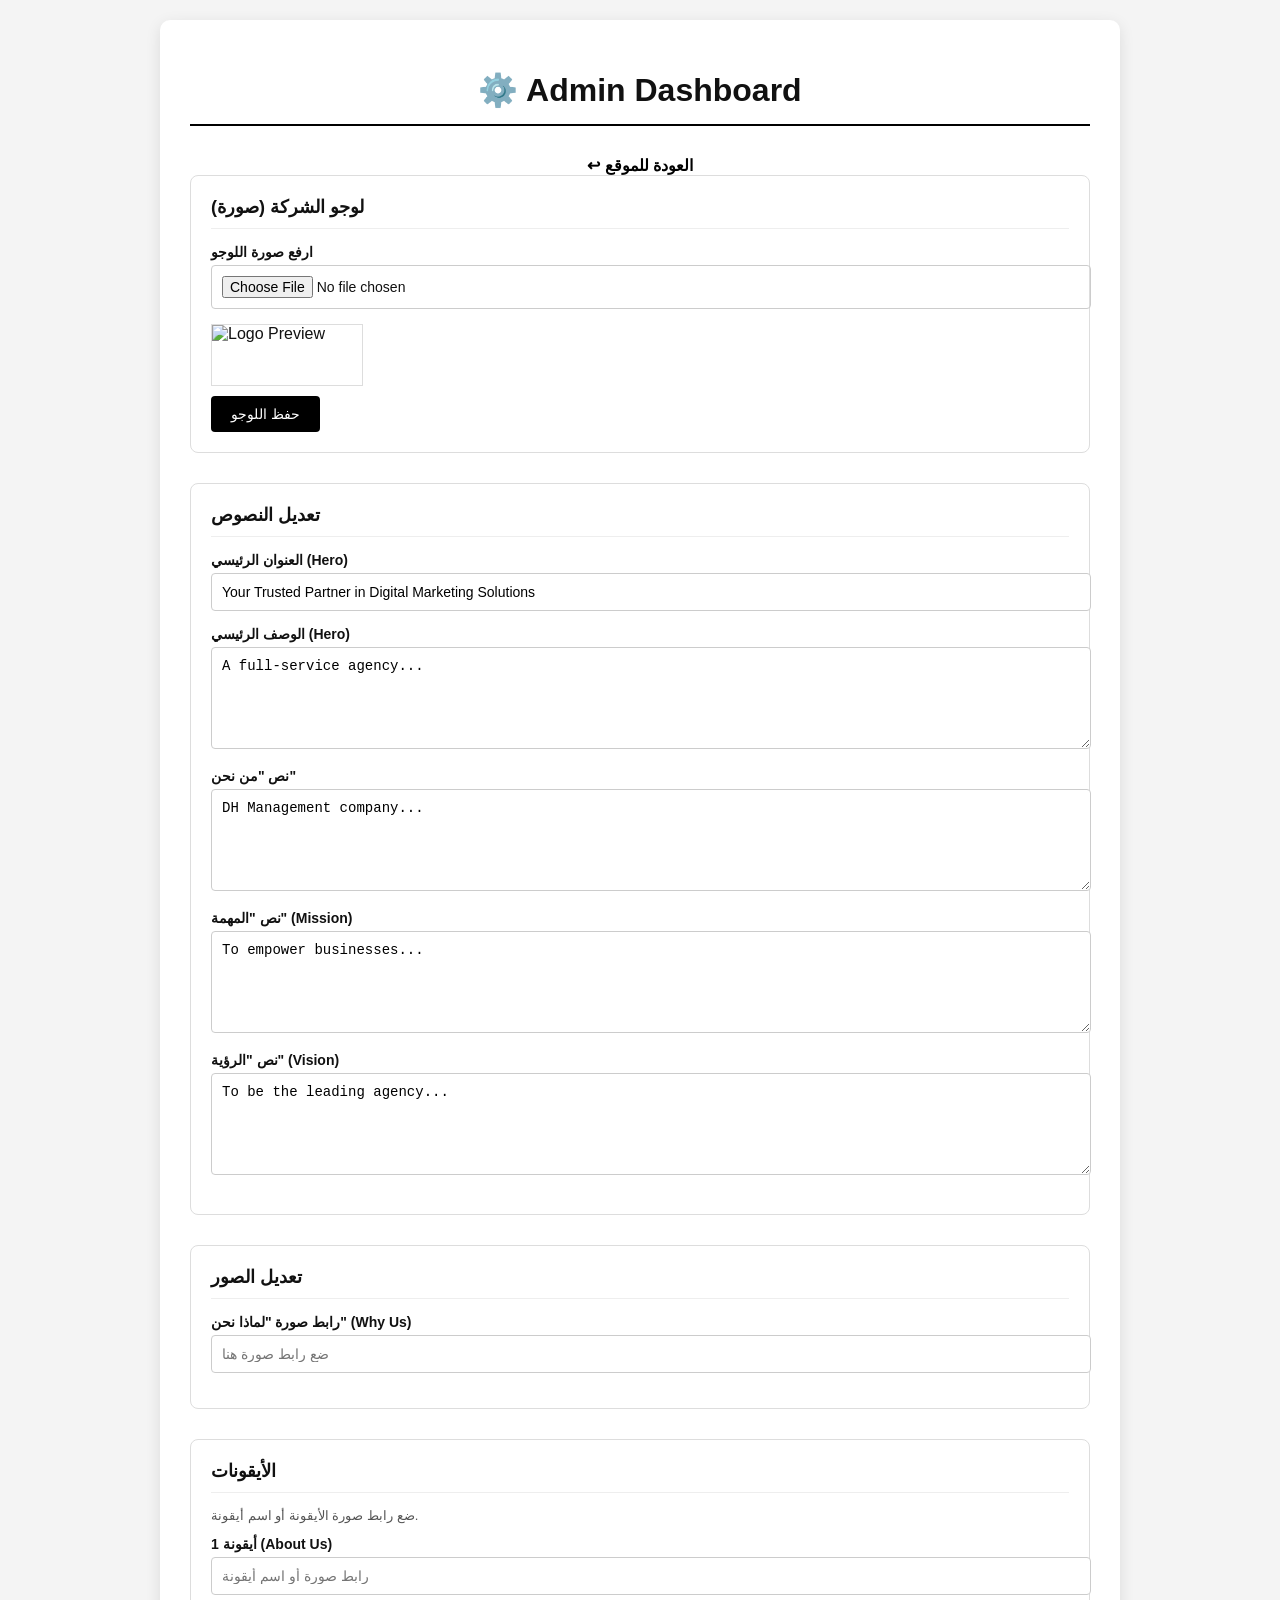
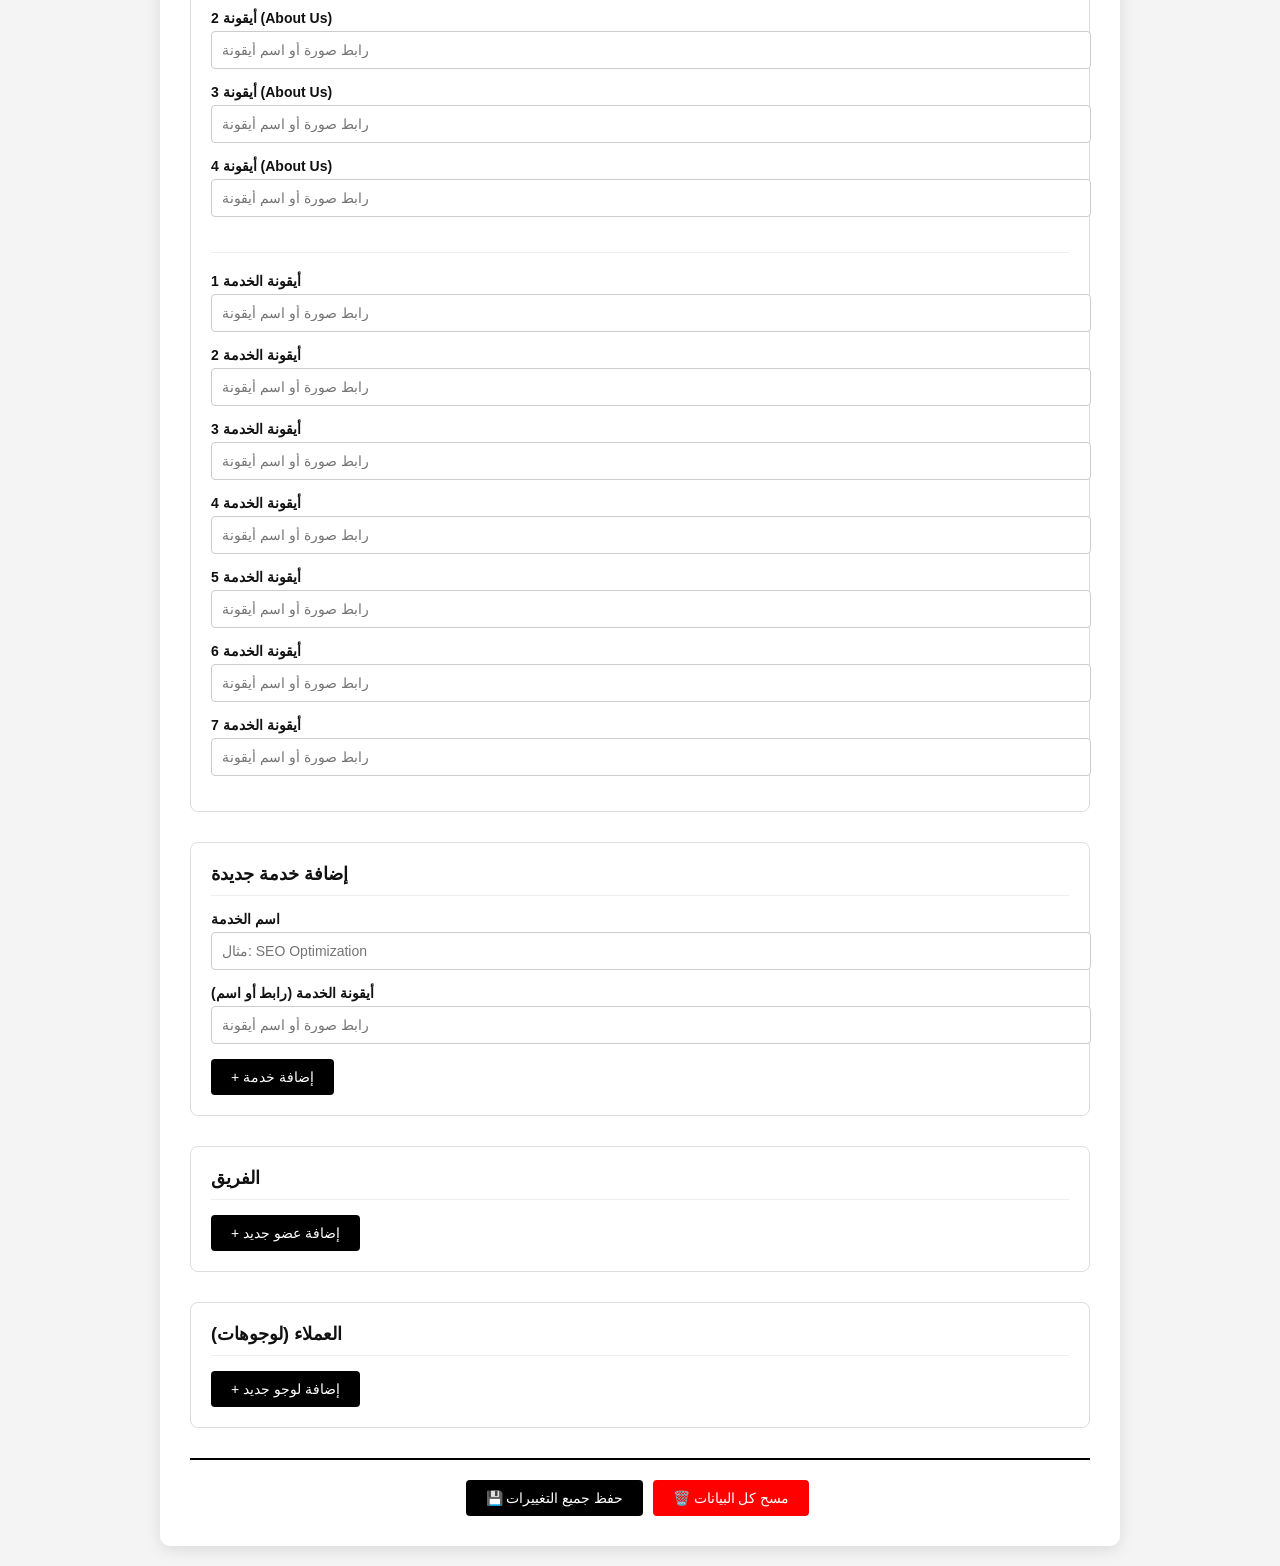
==== dashboard.html @ e8d3b047 "Upload website" ====
<!DOCTYPE html>
<html lang="en">
<head>
    <meta charset="UTF-8">
    <meta name="viewport" content="width=device-width, initial-scale=1.0">
    <title>Admin Dashboard - DH Management</title>
    <style>
        body {
            font-family: 'Segoe UI', Tahoma, Geneva, Verdana, sans-serif;
            background-color: #f4f4f4;
            color: #111;
            margin: 0;
            padding: 20px;
        }

        .dashboard-container {
            max-width: 900px;
            margin: 0 auto;
            background: #fff;
            padding: 30px;
            border-radius: 10px;
            box-shadow: 0 4px 15px rgba(0,0,0,0.1);
        }

        h1 {
            text-align: center;
            margin-bottom: 30px;
            border-bottom: 2px solid #000;
            padding-bottom: 15px;
        }

        .section {
            margin-bottom: 30px;
            border: 1px solid #ddd;
            padding: 20px;
            border-radius: 8px;
        }

        .section h2 {
            margin-top: 0;
            font-size: 18px;
            border-bottom: 1px solid #eee;
            padding-bottom: 10px;
            margin-bottom: 15px;
        }

        label {
            display: block;
            margin-bottom: 5px;
            font-weight: bold;
            font-size: 14px;
        }

        input[type="text"],
        textarea,
        input[type="file"] {
            width: 100%;
            padding: 10px;
            margin-bottom: 15px;
            border: 1px solid #ccc;
            border-radius: 4px;
            font-size: 14px;
        }

        textarea {
            height: 80px;
        }

        button {
            background: #000;
            color: #fff;
            border: none;
            padding: 10px 20px;
            border-radius: 4px;
            cursor: pointer;
            font-size: 14px;
            margin-right: 5px;
        }

        button:hover {
            background: #333;
        }

        .delete-btn {
            background: red;
        }

        .admin-actions {
            text-align: center;
            margin-top: 30px;
            border-top: 2px solid #000;
            padding-top: 20px;
        }

        .admin-actions a {
            text-decoration: none;
            color: #000;
            font-weight: bold;
            margin: 0 15px;
        }

        .item-row {
            margin-bottom: 10px;
            border: 1px solid #eee;
            padding: 10px;
            border-radius: 4px;
            display: flex;
            align-items: center;
            gap: 10px;
        }

        .item-row input {
            margin-bottom: 0;
            flex: 1;
        }

        .icon-preview {
            width: 40px;
            height: 40px;
            object-fit: contain;
        }

        #logoPreview {
            width: 150px;
            height: 60px;
            object-fit: contain;
            border: 1px solid #ddd;
            margin-bottom: 10px;
            display: block;
        }
    </style>
</head>
<body>

    <div class="dashboard-container">
        <h1>⚙️ Admin Dashboard</h1>

        <!-- زر الرجوع للموقع -->
        <div class="admin-actions" style="margin-top: 0; padding-top: 0; border-top: none;">
            <a href="index.html">↩ العودة للموقع</a>
        </div>

        <!-- قسم اللوجو -->
        <div class="section">
            <h2>لوجو الشركة (صورة)</h2>
            <label>ارفع صورة اللوجو</label>
            <input type="file" id="logoFileInput" accept="image/*" onchange="previewLogo(this)">
            <img id="logoPreview" src="" alt="Logo Preview">
            <button onclick="saveLogo()">حفظ اللوجو</button>
        </div>

        <!-- قسم النصوص -->
        <div class="section">
            <h2>تعديل النصوص</h2>
            <label>العنوان الرئيسي (Hero)</label>
            <input type="text" id="heroTitle" value="Your Trusted Partner in Digital Marketing Solutions">

            <label>الوصف الرئيسي (Hero)</label>
            <textarea id="heroDesc">A full-service agency specializing in digital marketing, content creation, and advertising solutions.</textarea>

            <label>نص "من نحن"</label>
            <textarea id="aboutText">DH Management company is a full-service advertising agency specialized in providing comprehensive digital marketing solutions. We have a highly skilled team.</textarea>

            <label>نص "المهمة" (Mission)</label>
            <textarea id="mission">To empower businesses by delivering innovative marketing solutions that drive sustainable growth and create lasting impressions.</textarea>

            <label>نص "الرؤية" (Vision)</label>
            <textarea id="vision">To be the leading digital agency recognized for excellence, creativity, and measurable impact on our clients' success.</textarea>
        </div>

        <!-- قسم الصور -->
        <div class="section">
            <h2>تعديل الصور</h2>
            <label>رابط صورة "لماذا نحن" (Why Us)</label>
            <input type="text" id="whyImg" placeholder="ضع رابط صورة هنا">
        </div>

        <!-- قسم الأيقونات -->
        <div class="section">
            <h2>الأيقونات</h2>
            <p style="font-size: 13px; color: #555;">ضع رابط صورة الأيقونة أو اسم أيقونة.</p>

            <label>أيقونة 1 (About Us)</label>
            <input type="text" id="aboutIcon1" placeholder="رابط صورة أو اسم أيقونة">

            <label>أيقونة 2 (About Us)</label>
            <input type="text" id="aboutIcon2" placeholder="رابط صورة أو اسم أيقونة">

            <label>أيقونة 3 (About Us)</label>
            <input type="text" id="aboutIcon3" placeholder="رابط صورة أو اسم أيقونة">

            <label>أيقونة 4 (About Us)</label>
            <input type="text" id="aboutIcon4" placeholder="رابط صورة أو اسم أيقونة">

            <hr style="border: 0; border-top: 1px solid #eee; margin: 20px 0;">

            <label>أيقونة الخدمة 1</label>
            <input type="text" id="serviceIcon1" placeholder="رابط صورة أو اسم أيقونة">

            <label>أيقونة الخدمة 2</label>
            <input type="text" id="serviceIcon2" placeholder="رابط صورة أو اسم أيقونة">

            <label>أيقونة الخدمة 3</label>
            <input type="text" id="serviceIcon3" placeholder="رابط صورة أو اسم أيقونة">

            <label>أيقونة الخدمة 4</label>
            <input type="text" id="serviceIcon4" placeholder="رابط صورة أو اسم أيقونة">

            <label>أيقونة الخدمة 5</label>
            <input type="text" id="serviceIcon5" placeholder="رابط صورة أو اسم أيقونة">

            <label>أيقونة الخدمة 6</label>
            <input type="text" id="serviceIcon6" placeholder="رابط صورة أو اسم أيقونة">

            <label>أيقونة الخدمة 7</label>
            <input type="text" id="serviceIcon7" placeholder="رابط صورة أو اسم أيقونة">
        </div>

        <!-- قسم إضافة خدمة جديدة -->
        <div class="section">
            <h2>إضافة خدمة جديدة</h2>
            <label>اسم الخدمة</label>
            <input type="text" id="newServiceTitle" placeholder="مثال: SEO Optimization">
            <label>أيقونة الخدمة (رابط أو اسم)</label>
            <input type="text" id="newServiceIcon" placeholder="رابط صورة أو اسم أيقونة">
            <button onclick="addService()">+ إضافة خدمة</button>
        </div>

        <!-- قسم الفريق -->
        <div class="section">
            <h2>الفريق</h2>
            <div id="teamList"></div>
            <button onclick="addTeamMember()">+ إضافة عضو جديد</button>
        </div>

        <!-- قسم العملاء -->
        <div class="section">
            <h2>العملاء (لوجوهات)</h2>
            <div id="clientList"></div>
            <button onclick="addClientLogo()">+ إضافة لوجو جديد</button>
        </div>

        <!-- أزرار الحفظ -->
        <div class="admin-actions">
            <button onclick="saveData()">💾 حفظ جميع التغييرات</button>
            <button onclick="clearData()" style="background: red;">🗑️ مسح كل البيانات</button>
        </div>
    </div>

    <script>
        // دالة معاينة اللوجو
        function previewLogo(input) {
            const file = input.files[0];
            if (file) {
                const reader = new FileReader();
                reader.onload = function(e) {
                    document.getElementById('logoPreview').src = e.target.result;
                };
                reader.readAsDataURL(file);
            }
        }

        // دالة حفظ اللوجو
        function saveLogo() {
            const logoPreview = document.getElementById('logoPreview');
            if (logoPreview.src) {
                localStorage.setItem('siteLogoImage', logoPreview.src);
                alert('✅ تم حفظ اللوجو!');
            } else {
                alert('⚠️ من فضلك ارفع صورة أولاً');
            }
        }

        // دالة لتحميل البيانات الحالية في الداشبورد
        function loadDashboardData() {
            // اللوجو
            const logoImage = localStorage.getItem('siteLogoImage');
            if (logoImage) {
                document.getElementById('logoPreview').src = logoImage;
            }

            // النصوص
            document.getElementById('heroTitle').value = localStorage.getItem('heroTitle') || 'Your Trusted Partner in Digital Marketing Solutions';
            document.getElementById('heroDesc').value = localStorage.getItem('heroDesc') || 'A full-service agency...';
            document.getElementById('aboutText').value = localStorage.getItem('aboutText') || 'DH Management company...';
            document.getElementById('mission').value = localStorage.getItem('mission') || 'To empower businesses...';
            document.getElementById('vision').value = localStorage.getItem('vision') || 'To be the leading agency...';

            // الصور
            document.getElementById('whyImg').value = localStorage.getItem('whyImg') || '';

            // الأيقونات
            const aboutIcons = JSON.parse(localStorage.getItem('aboutIcons')) || [];
            document.getElementById('aboutIcon1').value = aboutIcons[0] || '';
            document.getElementById('aboutIcon2').value = aboutIcons[1] || '';
            document.getElementById('aboutIcon3').value = aboutIcons[2] || '';
            document.getElementById('aboutIcon4').value = aboutIcons[3] || '';

            const serviceIcons = JSON.parse(localStorage.getItem('serviceIcons')) || [];
            document.getElementById('serviceIcon1').value = serviceIcons[0] || '';
            document.getElementById('serviceIcon2').value = serviceIcons[1] || '';
            document.getElementById('serviceIcon3').value = serviceIcons[2] || '';
            document.getElementById('serviceIcon4').value = serviceIcons[3] || '';
            document.getElementById('serviceIcon5').value = serviceIcons[4] || '';
            document.getElementById('serviceIcon6').value = serviceIcons[5] || '';
            document.getElementById('serviceIcon7').value = serviceIcons[6] || '';

            // الفريق
            const teamMembers = JSON.parse(localStorage.getItem('teamMembers')) || [];
            const teamList = document.getElementById('teamList');
            teamList.innerHTML = '';
            teamMembers.forEach(function (member, index) {
                const row = document.createElement('div');
                row.className = 'item-row';
                row.innerHTML = `
                    <input type="text" value="${member.name}" placeholder="الاسم" onchange="updateTeamMember(${index}, 'name', this.value)">
                    <input type="text" value="${member.job}" placeholder="المسمى" onchange="updateTeamMember(${index}, 'job', this.value)">
                    <button class="delete-btn" onclick="deleteTeamMember(${index})">حذف</button>
                `;
                teamList.appendChild(row);
            });

            // العملاء (لوجوهات)
            const clientLogos = JSON.parse(localStorage.getItem('clientLogos')) || [];
            const clientList = document.getElementById('clientList');
            clientList.innerHTML = '';
            clientLogos.forEach(function (logo, index) {
                const row = document.createElement('div');
                row.className = 'item-row';
                row.innerHTML = `
                    <img src="${logo}" class="icon-preview" alt="logo">
                    <input type="text" value="${logo}" placeholder="رابط اللوجو" onchange="updateClientLogo(${index}, this.value)">
                    <button class="delete-btn" onclick="deleteClientLogo(${index})">حذف</button>
                `;
                clientList.appendChild(row);
            });
        }

        // تشغيل عند فتح الصفحة
        window.onload = loadDashboardData;

        // دالة الحفظ الشامل
        function saveData() {
            // حفظ النصوص
            localStorage.setItem('heroTitle', document.getElementById('heroTitle').value);
            localStorage.setItem('heroDesc', document.getElementById('heroDesc').value);
            localStorage.setItem('aboutText', document.getElementById('aboutText').value);
            localStorage.setItem('mission', document.getElementById('mission').value);
            localStorage.setItem('vision', document.getElementById('vision').value);

            // حفظ الصور
            localStorage.setItem('whyImg', document.getElementById('whyImg').value);

            // حفظ الأيقونات
            const aboutIcons = [
                document.getElementById('aboutIcon1').value,
                document.getElementById('aboutIcon2').value,
                document.getElementById('aboutIcon3').value,
                document.getElementById('aboutIcon4').value
            ];
            localStorage.setItem('aboutIcons', JSON.stringify(aboutIcons));

            const serviceIcons = [
                document.getElementById('serviceIcon1').value,
                document.getElementById('serviceIcon2').value,
                document.getElementById('serviceIcon3').value,
                document.getElementById('serviceIcon4').value,
                document.getElementById('serviceIcon5').value,
                document.getElementById('serviceIcon6').value,
                document.getElementById('serviceIcon7').value
            ];
            localStorage.setItem('serviceIcons', JSON.stringify(serviceIcons));

            // تنبيه
            alert('✅ تم حفظ جميع التغييرات!');
            window.location.href = 'index.html';
        }

        // دالة إضافة خدمة
        function addService() {
            const title = document.getElementById('newServiceTitle').value;
            const icon = document.getElementById('newServiceIcon').value;
            const dynamicServices = JSON.parse(localStorage.getItem('dynamicServices')) || [];
            dynamicServices.push({ title: title, icon: icon });
            localStorage.setItem('dynamicServices', JSON.stringify(dynamicServices));
            alert('✅ تم إضافة الخدمة!');
            document.getElementById('newServiceTitle').value = '';
            document.getElementById('newServiceIcon').value = '';
        }

        // دالة إضافة عضو فريق
        function addTeamMember() {
            const teamMembers = JSON.parse(localStorage.getItem('teamMembers')) || [];
            teamMembers.push({ name: 'اسم جديد', job: 'مسمى وظيفي' });
            localStorage.setItem('teamMembers', JSON.stringify(teamMembers));
            loadDashboardData();
        }

        // دالة تعديل عضو فريق
        function updateTeamMember(index, field, value) {
            const teamMembers = JSON.parse(localStorage.getItem('teamMembers')) || [];
            teamMembers[index][field] = value;
            localStorage.setItem('teamMembers', JSON.stringify(teamMembers));
        }

        // دالة حذف عضو فريق
        function deleteTeamMember(index) {
            const teamMembers = JSON.parse(localStorage.getItem('teamMembers')) || [];
            teamMembers.splice(index, 1);
            localStorage.setItem('teamMembers', JSON.stringify(teamMembers));
            loadDashboardData();
        }

        // دالة إضافة لوجو عميل
        function addClientLogo() {
            const clientLogos = JSON.parse(localStorage.getItem('clientLogos')) || [];
            clientLogos.push('');
            localStorage.setItem('clientLogos', JSON.stringify(clientLogos));
            loadDashboardData();
        }

        // دالة تعديل لوجو عميل
        function updateClientLogo(index, value) {
            const clientLogos = JSON.parse(localStorage.getItem('clientLogos')) || [];
            clientLogos[index] = value;
            localStorage.setItem('clientLogos', JSON.stringify(clientLogos));
        }

        // دالة حذف لوجو عميل
        function deleteClientLogo(index) {
            const clientLogos = JSON.parse(localStorage.getItem('clientLogos')) || [];
            clientLogos.splice(index, 1);
            localStorage.setItem('clientLogos', JSON.stringify(clientLogos));
            loadDashboardData();
        }

        // دالة مسح كل شيء
        function clearData() {
            if (confirm('هل أنت متأكد من مسح جميع البيانات؟')) {
                localStorage.clear();
                alert('🗑️ تم مسح كل شيء!');
                window.location.href = 'index.html';
            }
        }
    </script>
</body>
</html>
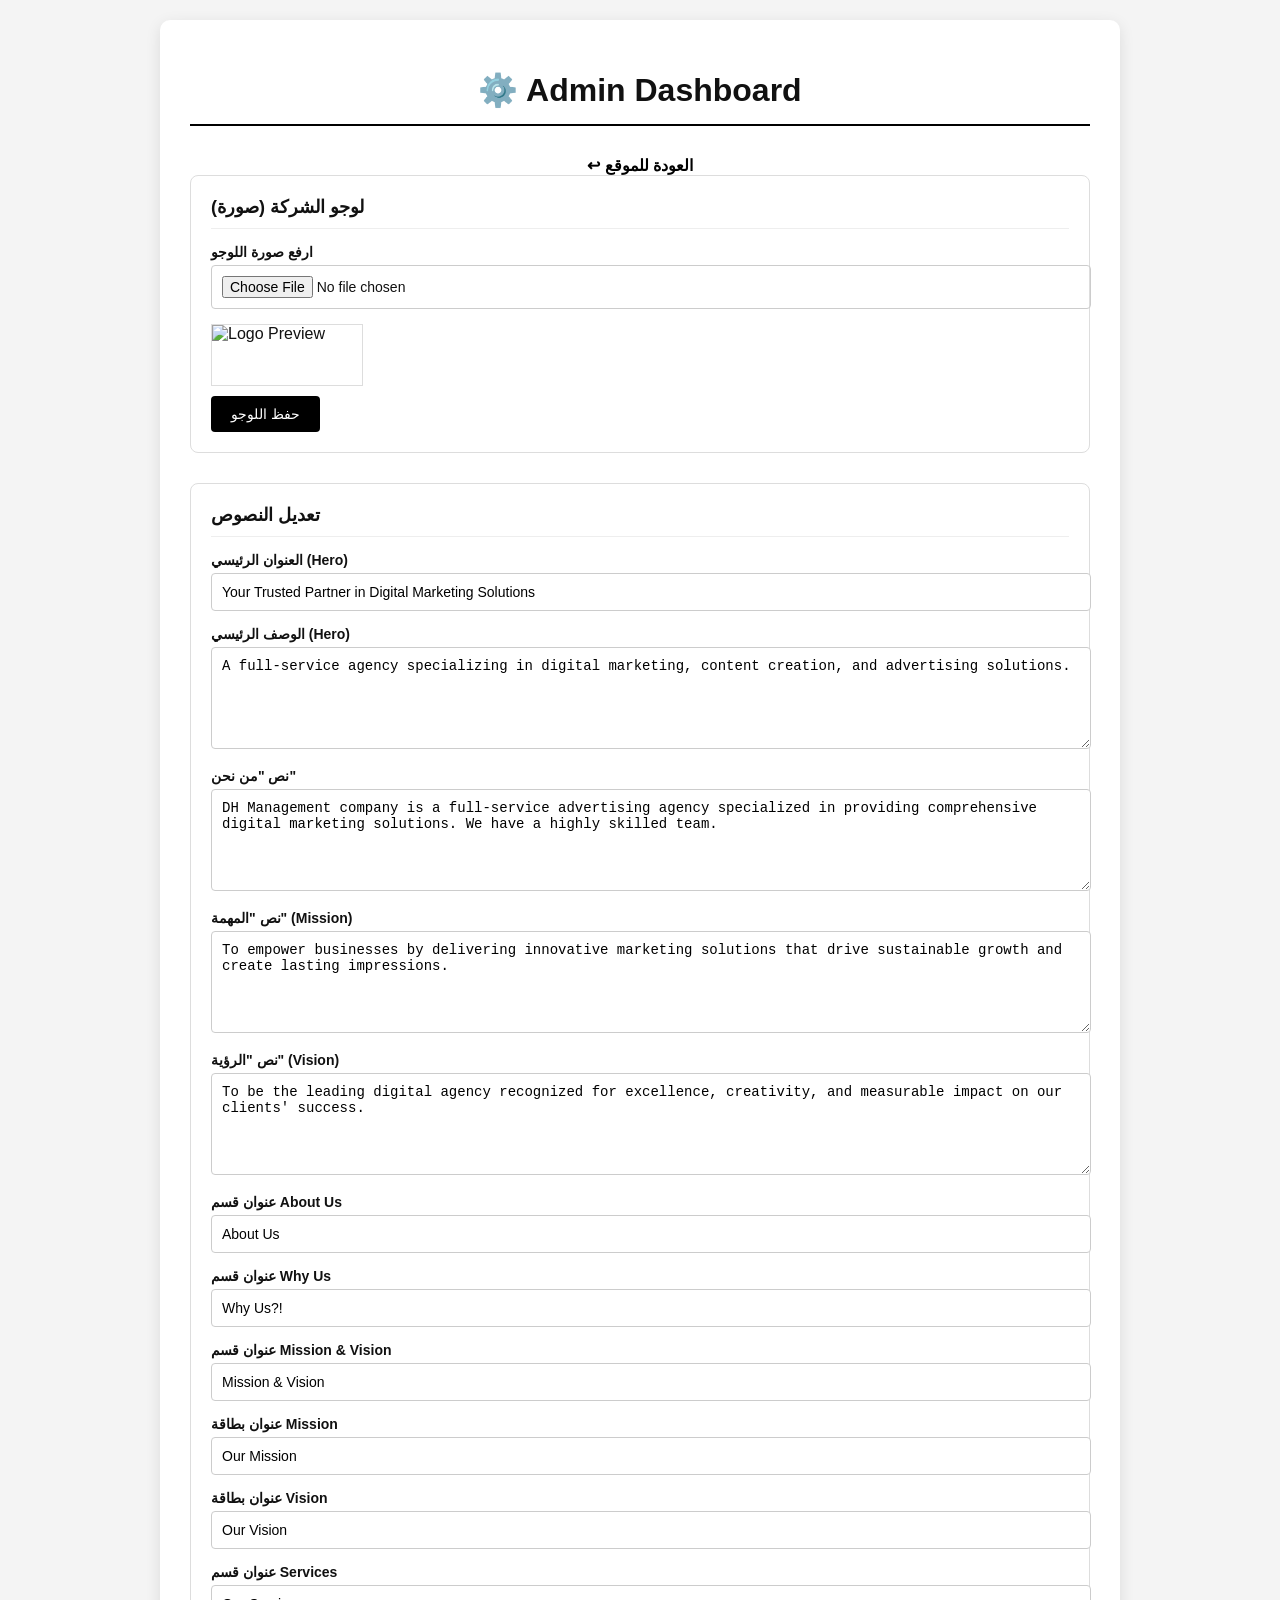
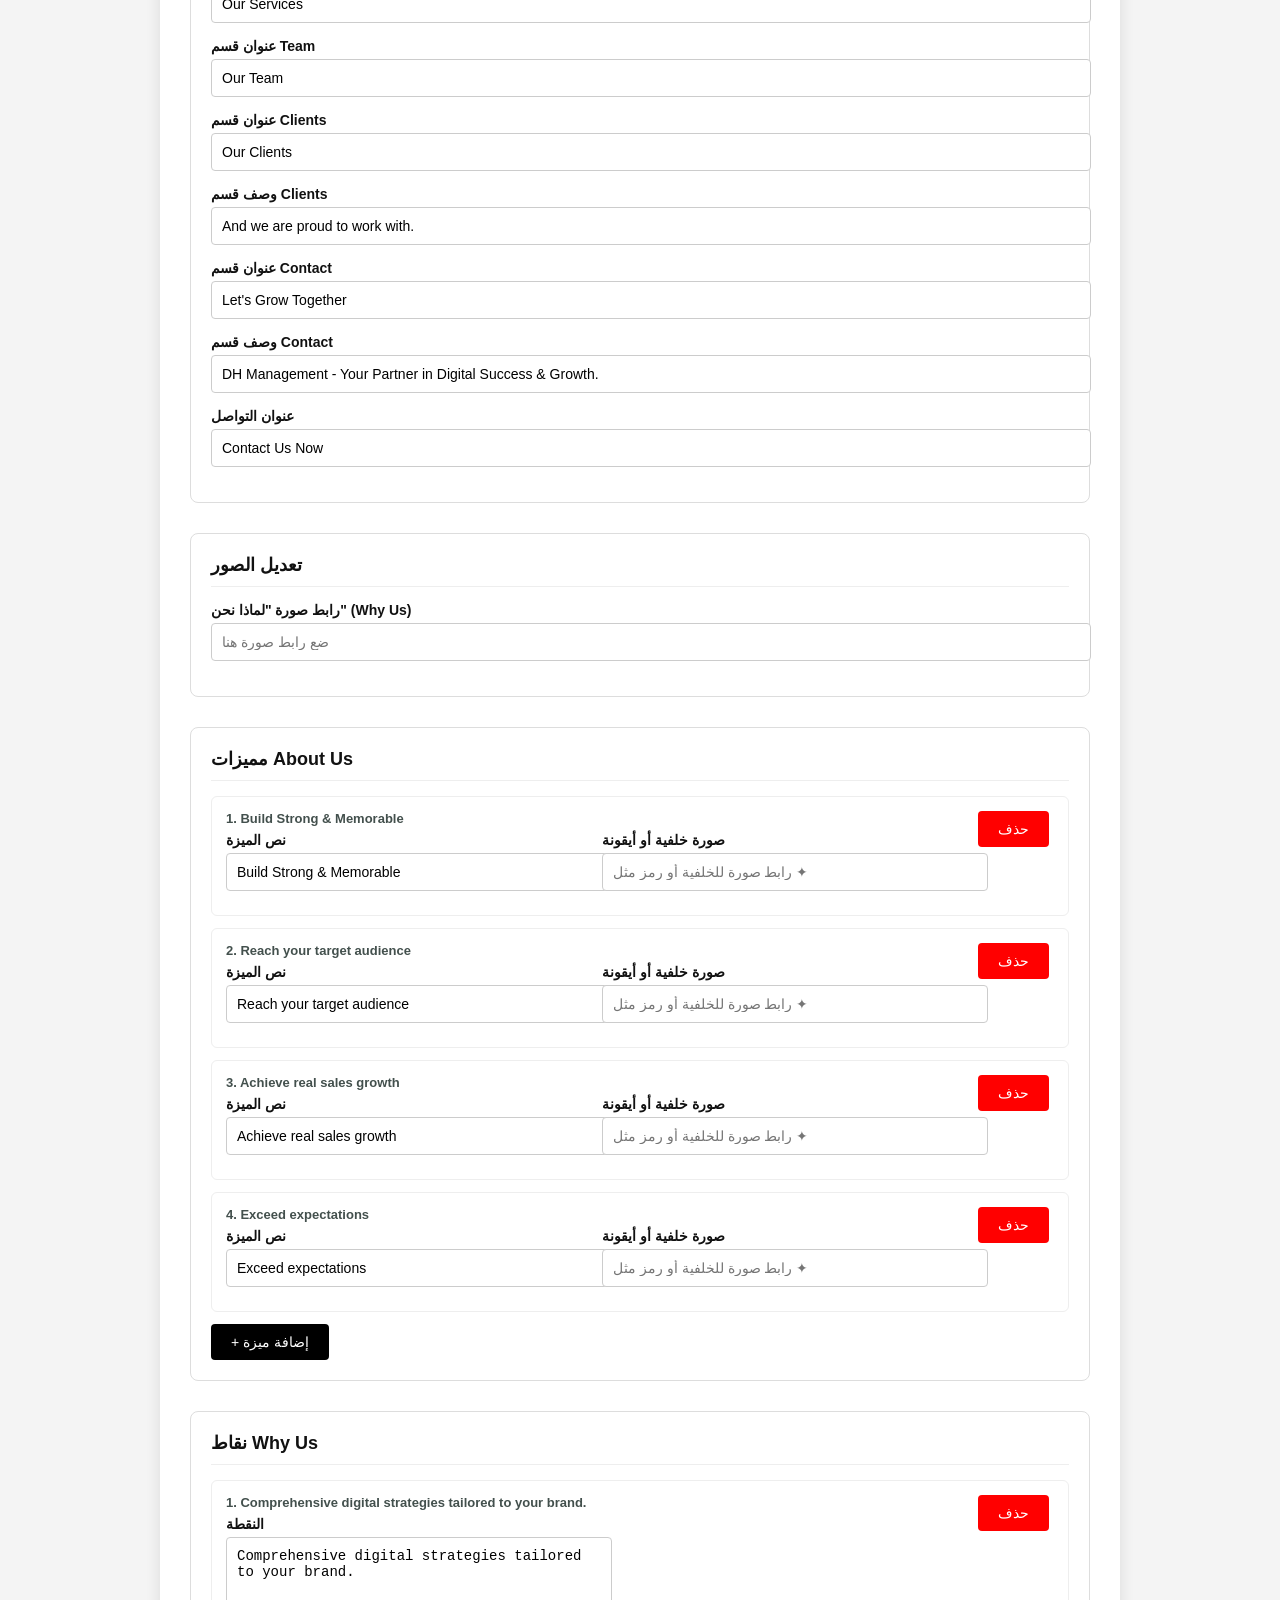
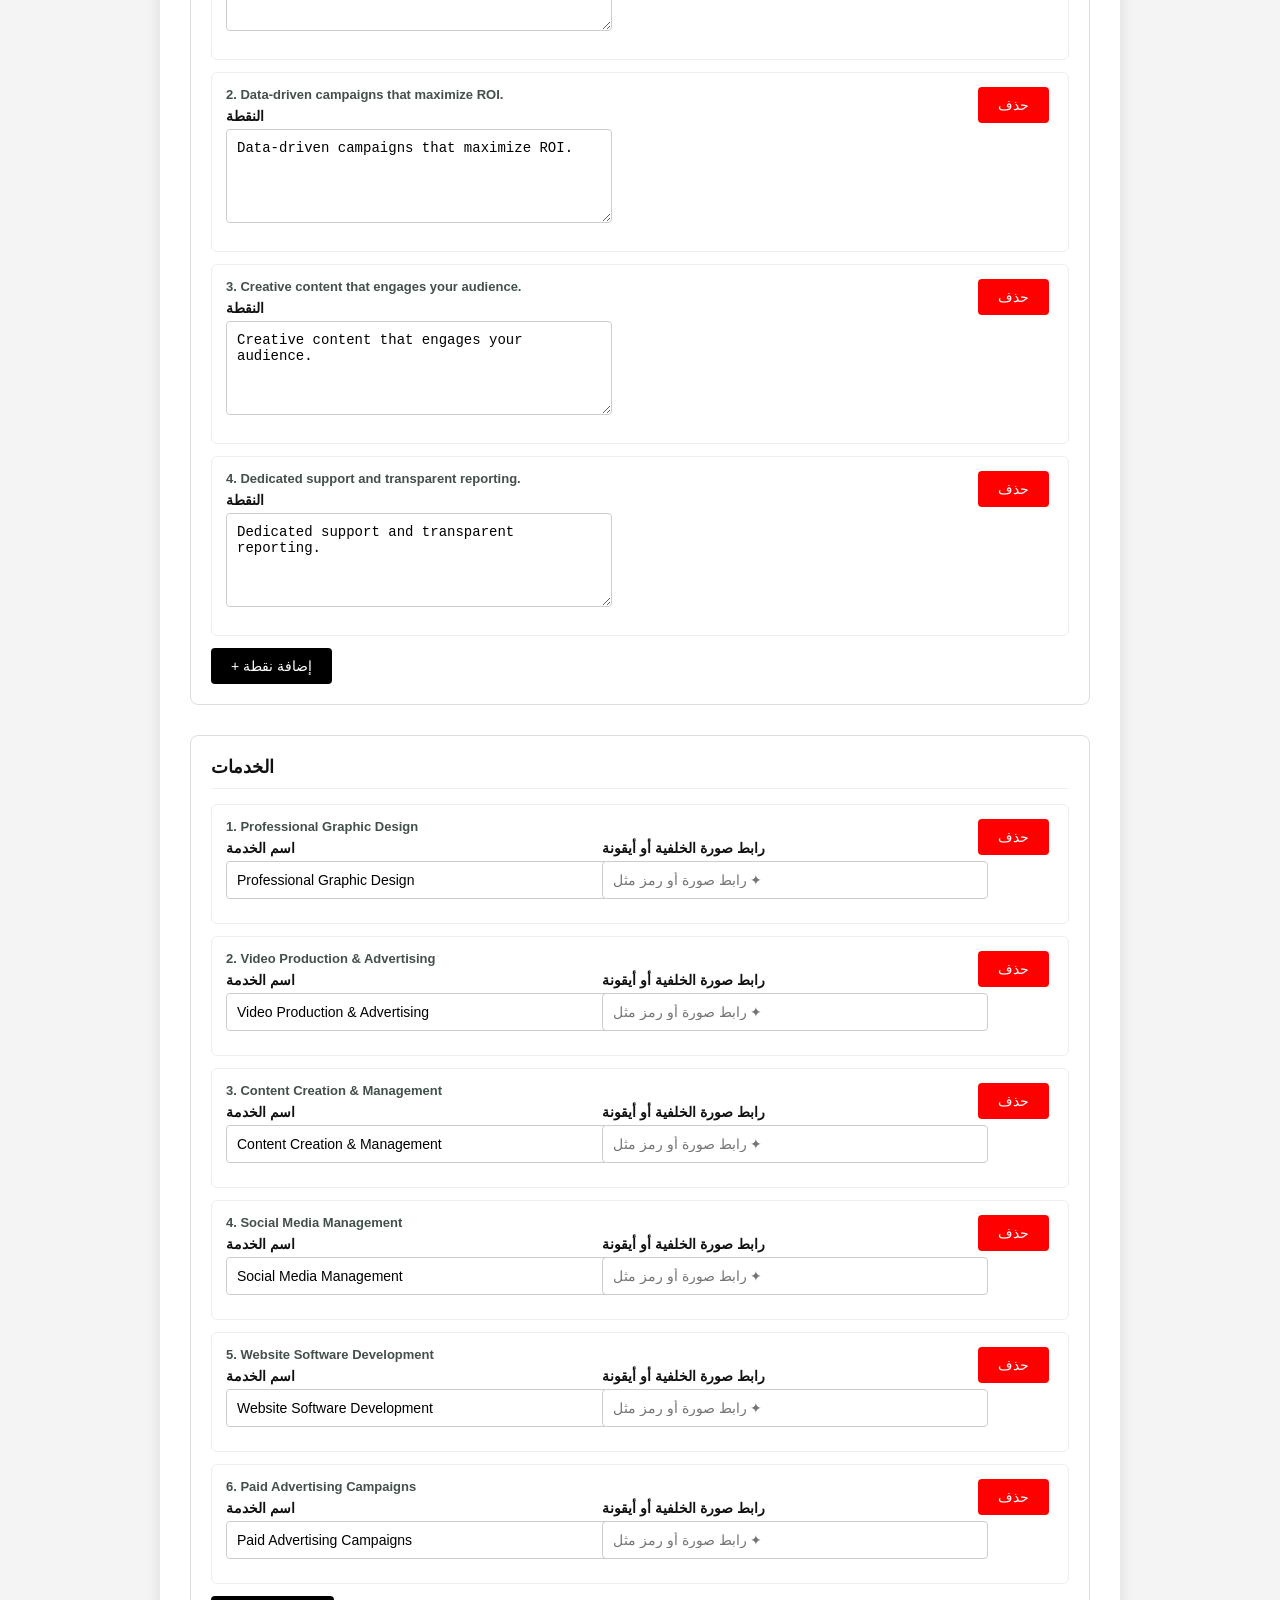
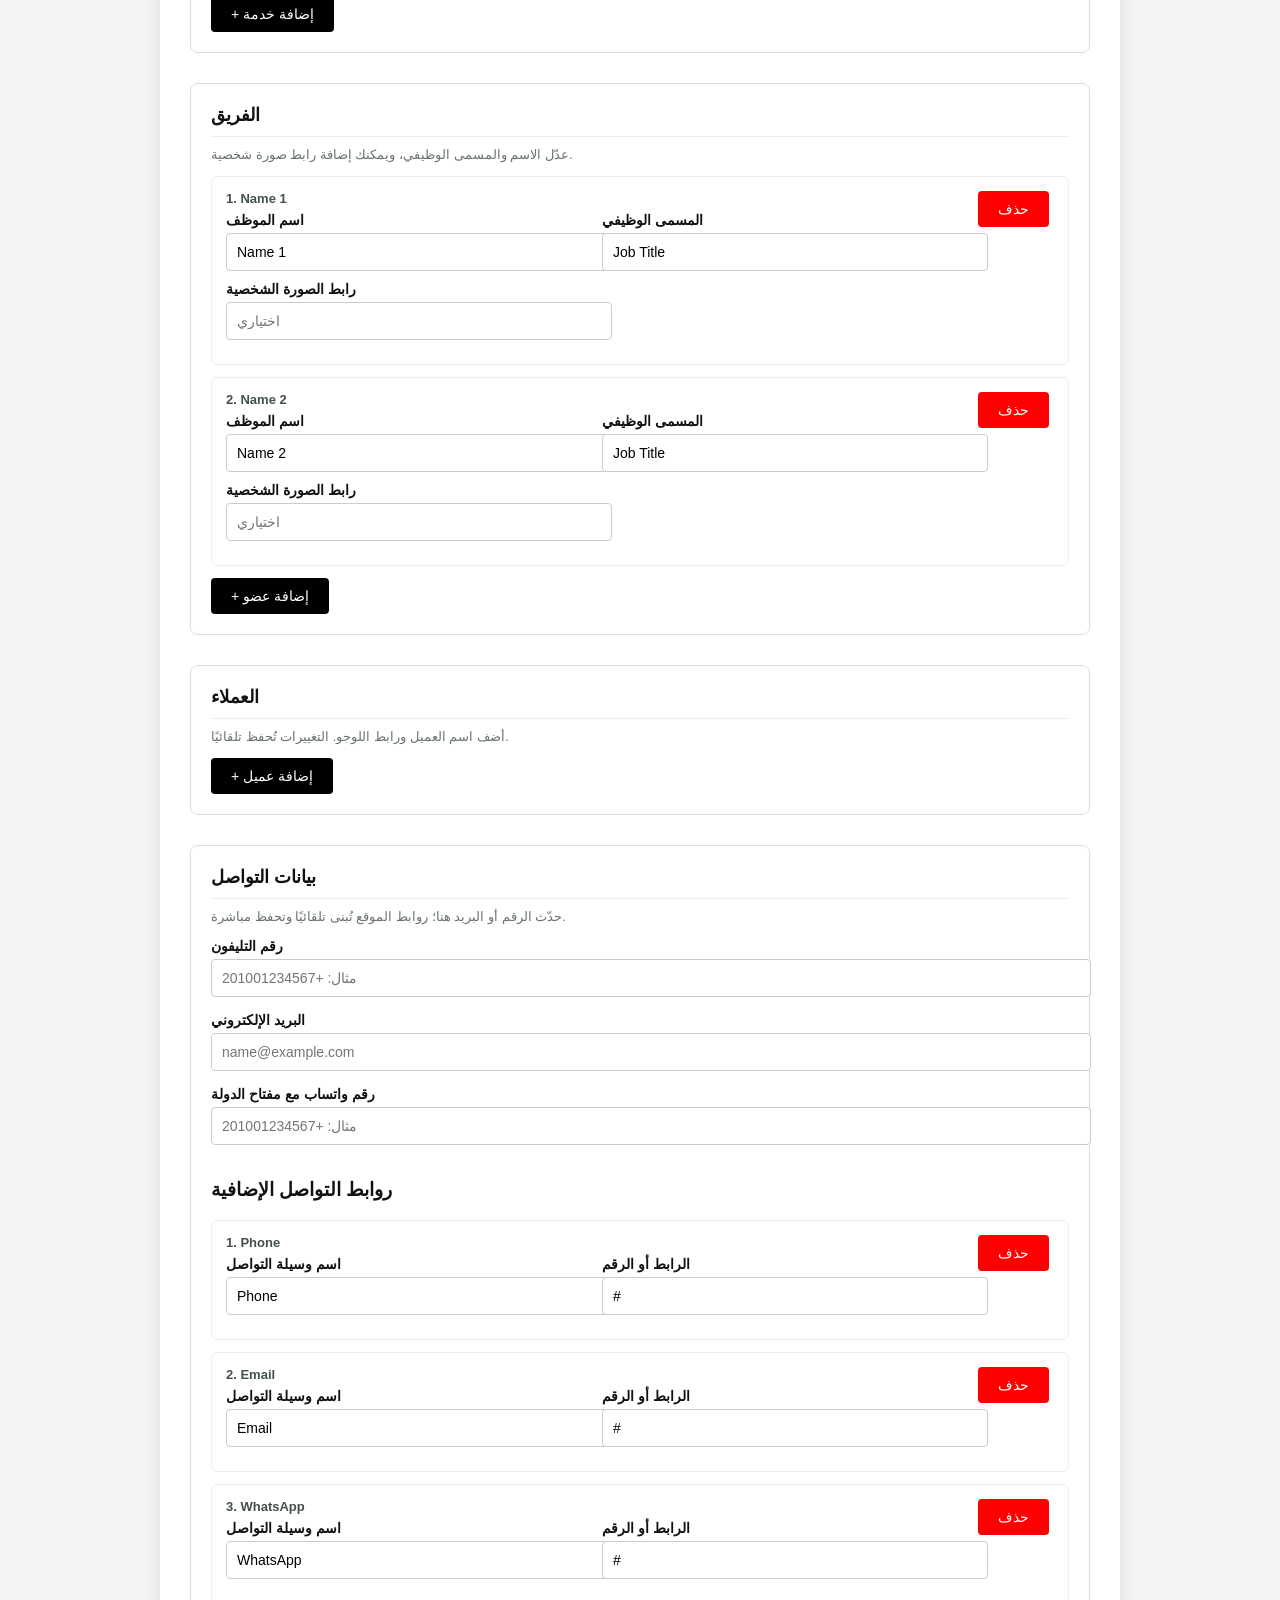
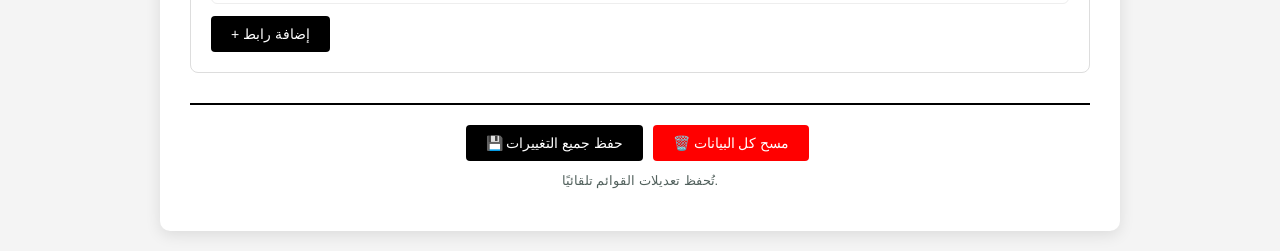
==== commit 21b6f02a: "asas" ====
--- a/dashboard.html
+++ b/dashboard.html
@@ -1,447 +1,690 @@
-<!DOCTYPE html>
-<html lang="en">
-<head>
-    <meta charset="UTF-8">
-    <meta name="viewport" content="width=device-width, initial-scale=1.0">
-    <title>Admin Dashboard - DH Management</title>
-    <style>
-        body {
-            font-family: 'Segoe UI', Tahoma, Geneva, Verdana, sans-serif;
-            background-color: #f4f4f4;
-            color: #111;
-            margin: 0;
-            padding: 20px;
-        }
-
-        .dashboard-container {
-            max-width: 900px;
-            margin: 0 auto;
-            background: #fff;
-            padding: 30px;
-            border-radius: 10px;
-            box-shadow: 0 4px 15px rgba(0,0,0,0.1);
-        }
-
-        h1 {
-            text-align: center;
-            margin-bottom: 30px;
-            border-bottom: 2px solid #000;
-            padding-bottom: 15px;
-        }
-
-        .section {
-            margin-bottom: 30px;
-            border: 1px solid #ddd;
-            padding: 20px;
-            border-radius: 8px;
-        }
-
-        .section h2 {
-            margin-top: 0;
-            font-size: 18px;
-            border-bottom: 1px solid #eee;
-            padding-bottom: 10px;
-            margin-bottom: 15px;
-        }
-
-        label {
-            display: block;
-            margin-bottom: 5px;
-            font-weight: bold;
-            font-size: 14px;
-        }
-
-        input[type="text"],
-        textarea,
-        input[type="file"] {
-            width: 100%;
-            padding: 10px;
-            margin-bottom: 15px;
-            border: 1px solid #ccc;
-            border-radius: 4px;
-            font-size: 14px;
-        }
-
-        textarea {
-            height: 80px;
-        }
-
-        button {
-            background: #000;
-            color: #fff;
-            border: none;
-            padding: 10px 20px;
-            border-radius: 4px;
-            cursor: pointer;
-            font-size: 14px;
-            margin-right: 5px;
-        }
-
-        button:hover {
-            background: #333;
-        }
-
-        .delete-btn {
-            background: red;
-        }
-
-        .admin-actions {
-            text-align: center;
-            margin-top: 30px;
-            border-top: 2px solid #000;
-            padding-top: 20px;
-        }
-
-        .admin-actions a {
-            text-decoration: none;
-            color: #000;
-            font-weight: bold;
-            margin: 0 15px;
-        }
-
-        .item-row {
-            margin-bottom: 10px;
-            border: 1px solid #eee;
-            padding: 10px;
-            border-radius: 4px;
-            display: flex;
-            align-items: center;
-            gap: 10px;
-        }
-
-        .item-row input {
-            margin-bottom: 0;
-            flex: 1;
-        }
-
-        .icon-preview {
-            width: 40px;
-            height: 40px;
-            object-fit: contain;
-        }
-
-        #logoPreview {
-            width: 150px;
-            height: 60px;
-            object-fit: contain;
-            border: 1px solid #ddd;
-            margin-bottom: 10px;
-            display: block;
-        }
-    </style>
-</head>
-<body>
-
-    <div class="dashboard-container">
-        <h1>⚙️ Admin Dashboard</h1>
-
-        <!-- زر الرجوع للموقع -->
-        <div class="admin-actions" style="margin-top: 0; padding-top: 0; border-top: none;">
-            <a href="index.html">↩ العودة للموقع</a>
-        </div>
-
-        <!-- قسم اللوجو -->
-        <div class="section">
-            <h2>لوجو الشركة (صورة)</h2>
-            <label>ارفع صورة اللوجو</label>
-            <input type="file" id="logoFileInput" accept="image/*" onchange="previewLogo(this)">
-            <img id="logoPreview" src="" alt="Logo Preview">
-            <button onclick="saveLogo()">حفظ اللوجو</button>
-        </div>
-
-        <!-- قسم النصوص -->
-        <div class="section">
-            <h2>تعديل النصوص</h2>
-            <label>العنوان الرئيسي (Hero)</label>
-            <input type="text" id="heroTitle" value="Your Trusted Partner in Digital Marketing Solutions">
-
-            <label>الوصف الرئيسي (Hero)</label>
-            <textarea id="heroDesc">A full-service agency specializing in digital marketing, content creation, and advertising solutions.</textarea>
-
-            <label>نص "من نحن"</label>
-            <textarea id="aboutText">DH Management company is a full-service advertising agency specialized in providing comprehensive digital marketing solutions. We have a highly skilled team.</textarea>
-
-            <label>نص "المهمة" (Mission)</label>
-            <textarea id="mission">To empower businesses by delivering innovative marketing solutions that drive sustainable growth and create lasting impressions.</textarea>
-
-            <label>نص "الرؤية" (Vision)</label>
-            <textarea id="vision">To be the leading digital agency recognized for excellence, creativity, and measurable impact on our clients' success.</textarea>
-        </div>
-
-        <!-- قسم الصور -->
-        <div class="section">
-            <h2>تعديل الصور</h2>
-            <label>رابط صورة "لماذا نحن" (Why Us)</label>
-            <input type="text" id="whyImg" placeholder="ضع رابط صورة هنا">
-        </div>
-
-        <!-- قسم الأيقونات -->
-        <div class="section">
-            <h2>الأيقونات</h2>
-            <p style="font-size: 13px; color: #555;">ضع رابط صورة الأيقونة أو اسم أيقونة.</p>
-
-            <label>أيقونة 1 (About Us)</label>
-            <input type="text" id="aboutIcon1" placeholder="رابط صورة أو اسم أيقونة">
-
-            <label>أيقونة 2 (About Us)</label>
-            <input type="text" id="aboutIcon2" placeholder="رابط صورة أو اسم أيقونة">
-
-            <label>أيقونة 3 (About Us)</label>
-            <input type="text" id="aboutIcon3" placeholder="رابط صورة أو اسم أيقونة">
-
-            <label>أيقونة 4 (About Us)</label>
-            <input type="text" id="aboutIcon4" placeholder="رابط صورة أو اسم أيقونة">
-
-            <hr style="border: 0; border-top: 1px solid #eee; margin: 20px 0;">
-
-            <label>أيقونة الخدمة 1</label>
-            <input type="text" id="serviceIcon1" placeholder="رابط صورة أو اسم أيقونة">
-
-            <label>أيقونة الخدمة 2</label>
-            <input type="text" id="serviceIcon2" placeholder="رابط صورة أو اسم أيقونة">
-
-            <label>أيقونة الخدمة 3</label>
-            <input type="text" id="serviceIcon3" placeholder="رابط صورة أو اسم أيقونة">
-
-            <label>أيقونة الخدمة 4</label>
-            <input type="text" id="serviceIcon4" placeholder="رابط صورة أو اسم أيقونة">
-
-            <label>أيقونة الخدمة 5</label>
-            <input type="text" id="serviceIcon5" placeholder="رابط صورة أو اسم أيقونة">
-
-            <label>أيقونة الخدمة 6</label>
-            <input type="text" id="serviceIcon6" placeholder="رابط صورة أو اسم أيقونة">
-
-            <label>أيقونة الخدمة 7</label>
-            <input type="text" id="serviceIcon7" placeholder="رابط صورة أو اسم أيقونة">
-        </div>
-
-        <!-- قسم إضافة خدمة جديدة -->
-        <div class="section">
-            <h2>إضافة خدمة جديدة</h2>
-            <label>اسم الخدمة</label>
-            <input type="text" id="newServiceTitle" placeholder="مثال: SEO Optimization">
-            <label>أيقونة الخدمة (رابط أو اسم)</label>
-            <input type="text" id="newServiceIcon" placeholder="رابط صورة أو اسم أيقونة">
-            <button onclick="addService()">+ إضافة خدمة</button>
-        </div>
-
-        <!-- قسم الفريق -->
-        <div class="section">
-            <h2>الفريق</h2>
-            <div id="teamList"></div>
-            <button onclick="addTeamMember()">+ إضافة عضو جديد</button>
-        </div>
-
-        <!-- قسم العملاء -->
-        <div class="section">
-            <h2>العملاء (لوجوهات)</h2>
-            <div id="clientList"></div>
-            <button onclick="addClientLogo()">+ إضافة لوجو جديد</button>
-        </div>
-
-        <!-- أزرار الحفظ -->
-        <div class="admin-actions">
-            <button onclick="saveData()">💾 حفظ جميع التغييرات</button>
-            <button onclick="clearData()" style="background: red;">🗑️ مسح كل البيانات</button>
-        </div>
-    </div>
-
-    <script>
-        // دالة معاينة اللوجو
-        function previewLogo(input) {
-            const file = input.files[0];
-            if (file) {
-                const reader = new FileReader();
-                reader.onload = function(e) {
-                    document.getElementById('logoPreview').src = e.target.result;
-                };
-                reader.readAsDataURL(file);
-            }
-        }
-
-        // دالة حفظ اللوجو
-        function saveLogo() {
-            const logoPreview = document.getElementById('logoPreview');
-            if (logoPreview.src) {
-                localStorage.setItem('siteLogoImage', logoPreview.src);
-                alert('✅ تم حفظ اللوجو!');
-            } else {
-                alert('⚠️ من فضلك ارفع صورة أولاً');
-            }
-        }
-
-        // دالة لتحميل البيانات الحالية في الداشبورد
-        function loadDashboardData() {
-            // اللوجو
-            const logoImage = localStorage.getItem('siteLogoImage');
-            if (logoImage) {
-                document.getElementById('logoPreview').src = logoImage;
-            }
-
-            // النصوص
-            document.getElementById('heroTitle').value = localStorage.getItem('heroTitle') || 'Your Trusted Partner in Digital Marketing Solutions';
-            document.getElementById('heroDesc').value = localStorage.getItem('heroDesc') || 'A full-service agency...';
-            document.getElementById('aboutText').value = localStorage.getItem('aboutText') || 'DH Management company...';
-            document.getElementById('mission').value = localStorage.getItem('mission') || 'To empower businesses...';
-            document.getElementById('vision').value = localStorage.getItem('vision') || 'To be the leading agency...';
-
-            // الصور
-            document.getElementById('whyImg').value = localStorage.getItem('whyImg') || '';
-
-            // الأيقونات
-            const aboutIcons = JSON.parse(localStorage.getItem('aboutIcons')) || [];
-            document.getElementById('aboutIcon1').value = aboutIcons[0] || '';
-            document.getElementById('aboutIcon2').value = aboutIcons[1] || '';
-            document.getElementById('aboutIcon3').value = aboutIcons[2] || '';
-            document.getElementById('aboutIcon4').value = aboutIcons[3] || '';
-
-            const serviceIcons = JSON.parse(localStorage.getItem('serviceIcons')) || [];
-            document.getElementById('serviceIcon1').value = serviceIcons[0] || '';
-            document.getElementById('serviceIcon2').value = serviceIcons[1] || '';
-            document.getElementById('serviceIcon3').value = serviceIcons[2] || '';
-            document.getElementById('serviceIcon4').value = serviceIcons[3] || '';
-            document.getElementById('serviceIcon5').value = serviceIcons[4] || '';
-            document.getElementById('serviceIcon6').value = serviceIcons[5] || '';
-            document.getElementById('serviceIcon7').value = serviceIcons[6] || '';
-
-            // الفريق
-            const teamMembers = JSON.parse(localStorage.getItem('teamMembers')) || [];
-            const teamList = document.getElementById('teamList');
-            teamList.innerHTML = '';
-            teamMembers.forEach(function (member, index) {
-                const row = document.createElement('div');
-                row.className = 'item-row';
-                row.innerHTML = `
-                    <input type="text" value="${member.name}" placeholder="الاسم" onchange="updateTeamMember(${index}, 'name', this.value)">
-                    <input type="text" value="${member.job}" placeholder="المسمى" onchange="updateTeamMember(${index}, 'job', this.value)">
-                    <button class="delete-btn" onclick="deleteTeamMember(${index})">حذف</button>
-                `;
-                teamList.appendChild(row);
-            });
-
-            // العملاء (لوجوهات)
-            const clientLogos = JSON.parse(localStorage.getItem('clientLogos')) || [];
-            const clientList = document.getElementById('clientList');
-            clientList.innerHTML = '';
-            clientLogos.forEach(function (logo, index) {
-                const row = document.createElement('div');
-                row.className = 'item-row';
-                row.innerHTML = `
-                    <img src="${logo}" class="icon-preview" alt="logo">
-                    <input type="text" value="${logo}" placeholder="رابط اللوجو" onchange="updateClientLogo(${index}, this.value)">
-                    <button class="delete-btn" onclick="deleteClientLogo(${index})">حذف</button>
-                `;
-                clientList.appendChild(row);
-            });
-        }
-
-        // تشغيل عند فتح الصفحة
-        window.onload = loadDashboardData;
-
-        // دالة الحفظ الشامل
-        function saveData() {
-            // حفظ النصوص
-            localStorage.setItem('heroTitle', document.getElementById('heroTitle').value);
-            localStorage.setItem('heroDesc', document.getElementById('heroDesc').value);
-            localStorage.setItem('aboutText', document.getElementById('aboutText').value);
-            localStorage.setItem('mission', document.getElementById('mission').value);
-            localStorage.setItem('vision', document.getElementById('vision').value);
-
-            // حفظ الصور
-            localStorage.setItem('whyImg', document.getElementById('whyImg').value);
-
-            // حفظ الأيقونات
-            const aboutIcons = [
-                document.getElementById('aboutIcon1').value,
-                document.getElementById('aboutIcon2').value,
-                document.getElementById('aboutIcon3').value,
-                document.getElementById('aboutIcon4').value
-            ];
-            localStorage.setItem('aboutIcons', JSON.stringify(aboutIcons));
-
-            const serviceIcons = [
-                document.getElementById('serviceIcon1').value,
-                document.getElementById('serviceIcon2').value,
-                document.getElementById('serviceIcon3').value,
-                document.getElementById('serviceIcon4').value,
-                document.getElementById('serviceIcon5').value,
-                document.getElementById('serviceIcon6').value,
-                document.getElementById('serviceIcon7').value
-            ];
-            localStorage.setItem('serviceIcons', JSON.stringify(serviceIcons));
-
-            // تنبيه
-            alert('✅ تم حفظ جميع التغييرات!');
-            window.location.href = 'index.html';
-        }
-
-        // دالة إضافة خدمة
-        function addService() {
-            const title = document.getElementById('newServiceTitle').value;
-            const icon = document.getElementById('newServiceIcon').value;
-            const dynamicServices = JSON.parse(localStorage.getItem('dynamicServices')) || [];
-            dynamicServices.push({ title: title, icon: icon });
-            localStorage.setItem('dynamicServices', JSON.stringify(dynamicServices));
-            alert('✅ تم إضافة الخدمة!');
-            document.getElementById('newServiceTitle').value = '';
-            document.getElementById('newServiceIcon').value = '';
-        }
-
-        // دالة إضافة عضو فريق
-        function addTeamMember() {
-            const teamMembers = JSON.parse(localStorage.getItem('teamMembers')) || [];
-            teamMembers.push({ name: 'اسم جديد', job: 'مسمى وظيفي' });
-            localStorage.setItem('teamMembers', JSON.stringify(teamMembers));
-            loadDashboardData();
-        }
-
-        // دالة تعديل عضو فريق
-        function updateTeamMember(index, field, value) {
-            const teamMembers = JSON.parse(localStorage.getItem('teamMembers')) || [];
-            teamMembers[index][field] = value;
-            localStorage.setItem('teamMembers', JSON.stringify(teamMembers));
-        }
-
-        // دالة حذف عضو فريق
-        function deleteTeamMember(index) {
-            const teamMembers = JSON.parse(localStorage.getItem('teamMembers')) || [];
-            teamMembers.splice(index, 1);
-            localStorage.setItem('teamMembers', JSON.stringify(teamMembers));
-            loadDashboardData();
-        }
-
-        // دالة إضافة لوجو عميل
-        function addClientLogo() {
-            const clientLogos = JSON.parse(localStorage.getItem('clientLogos')) || [];
-            clientLogos.push('');
-            localStorage.setItem('clientLogos', JSON.stringify(clientLogos));
-            loadDashboardData();
-        }
-
-        // دالة تعديل لوجو عميل
-        function updateClientLogo(index, value) {
-            const clientLogos = JSON.parse(localStorage.getItem('clientLogos')) || [];
-            clientLogos[index] = value;
-            localStorage.setItem('clientLogos', JSON.stringify(clientLogos));
-        }
-
-        // دالة حذف لوجو عميل
-        function deleteClientLogo(index) {
-            const clientLogos = JSON.parse(localStorage.getItem('clientLogos')) || [];
-            clientLogos.splice(index, 1);
-            localStorage.setItem('clientLogos', JSON.stringify(clientLogos));
-            loadDashboardData();
-        }
-
-        // دالة مسح كل شيء
-        function clearData() {
-            if (confirm('هل أنت متأكد من مسح جميع البيانات؟')) {
-                localStorage.clear();
-                alert('🗑️ تم مسح كل شيء!');
-                window.location.href = 'index.html';
-            }
-        }
-    </script>
-</body>
+<!DOCTYPE html>
+<html lang="en">
+<head>
+    <meta charset="UTF-8">
+    <meta name="viewport" content="width=device-width, initial-scale=1.0">
+    <title>Admin Dashboard - DH Management</title>
+    <style>
+        body {
+            font-family: 'Segoe UI', Tahoma, Geneva, Verdana, sans-serif;
+            background-color: #f4f4f4;
+            color: #111;
+            margin: 0;
+            padding: 20px;
+        }
+
+        .dashboard-container {
+            max-width: 900px;
+            margin: 0 auto;
+            background: #fff;
+            padding: 30px;
+            border-radius: 10px;
+            box-shadow: 0 4px 15px rgba(0,0,0,0.1);
+        }
+
+        h1 {
+            text-align: center;
+            margin-bottom: 30px;
+            border-bottom: 2px solid #000;
+            padding-bottom: 15px;
+        }
+
+        .section {
+            margin-bottom: 30px;
+            border: 1px solid #ddd;
+            padding: 20px;
+            border-radius: 8px;
+        }
+
+        .section h2 {
+            margin-top: 0;
+            font-size: 18px;
+            border-bottom: 1px solid #eee;
+            padding-bottom: 10px;
+            margin-bottom: 15px;
+        }
+
+        label {
+            display: block;
+            margin-bottom: 5px;
+            font-weight: bold;
+            font-size: 14px;
+        }
+
+        input[type="text"],
+        textarea,
+        input[type="file"] {
+            width: 100%;
+            padding: 10px;
+            margin-bottom: 15px;
+            border: 1px solid #ccc;
+            border-radius: 4px;
+            font-size: 14px;
+        }
+
+        textarea {
+            height: 80px;
+        }
+
+        button {
+            background: #000;
+            color: #fff;
+            border: none;
+            padding: 10px 20px;
+            border-radius: 4px;
+            cursor: pointer;
+            font-size: 14px;
+            margin-right: 5px;
+        }
+
+        button:hover {
+            background: #333;
+        }
+
+        .delete-btn {
+            background: red;
+        }
+
+        .admin-actions {
+            text-align: center;
+            margin-top: 30px;
+            border-top: 2px solid #000;
+            padding-top: 20px;
+        }
+
+        .admin-actions a {
+            text-decoration: none;
+            color: #000;
+            font-weight: bold;
+            margin: 0 15px;
+        }
+
+        .item-row {
+            margin-bottom: 12px;
+            border: 1px solid #eee;
+            padding: 14px;
+            border-radius: 6px;
+            display: grid;
+            grid-template-columns: minmax(0, 1fr) auto;
+            align-items: start;
+            gap: 12px;
+        }
+
+        .item-fields {
+            display: grid;
+            grid-template-columns: repeat(2, minmax(0, 1fr));
+            gap: 0 12px;
+        }
+
+        .editor-field {
+            min-width: 0;
+        }
+
+        .editor-field input,
+        .editor-field textarea {
+            margin-bottom: 10px;
+        }
+
+        .editor-field textarea {
+            height: 72px;
+        }
+
+        .item-row-title {
+            grid-column: 1 / -1;
+            margin-bottom: 6px;
+            color: #43504d;
+            font-size: 13px;
+        }
+
+        .section-hint {
+            margin: -5px 0 14px;
+            color: #68736f;
+            font-size: 13px;
+        }
+
+        .icon-preview {
+            width: 52px;
+            height: 52px;
+            object-fit: contain;
+            border-radius: 4px;
+            background: #f5f6f5;
+        }
+
+        #logoPreview {
+            width: 150px;
+            height: 60px;
+            object-fit: contain;
+            border: 1px solid #ddd;
+            margin-bottom: 10px;
+            display: block;
+        }
+
+        #saveStatus {
+            margin-top: 12px;
+            color: #52615d;
+            font-size: 13px;
+        }
+
+        @media (max-width: 640px) {
+            body {
+                padding: 12px;
+            }
+
+            .dashboard-container {
+                padding: 18px;
+            }
+
+            .section {
+                padding: 14px;
+            }
+
+            .item-row {
+                grid-template-columns: 1fr;
+            }
+
+            .item-fields {
+                grid-template-columns: 1fr;
+            }
+
+            .item-row .delete-btn {
+                justify-self: start;
+            }
+        }
+    </style>
+</head>
+<body>
+
+    <div class="dashboard-container">
+        <h1>⚙️ Admin Dashboard</h1>
+
+        <!-- زر الرجوع للموقع -->
+        <div class="admin-actions" style="margin-top: 0; padding-top: 0; border-top: none;">
+            <a href="index.html">↩ العودة للموقع</a>
+        </div>
+
+        <!-- قسم اللوجو -->
+        <div class="section">
+            <h2>لوجو الشركة (صورة)</h2>
+            <label>ارفع صورة اللوجو</label>
+            <input type="file" id="logoFileInput" accept="image/*" onchange="previewLogo(this)">
+            <img id="logoPreview" src="" alt="Logo Preview">
+            <button onclick="saveLogo()">حفظ اللوجو</button>
+        </div>
+
+        <!-- قسم النصوص -->
+        <div class="section">
+            <h2>تعديل النصوص</h2>
+            <label>العنوان الرئيسي (Hero)</label>
+            <input type="text" id="heroTitle" value="Your Trusted Partner in Digital Marketing Solutions">
+
+            <label>الوصف الرئيسي (Hero)</label>
+            <textarea id="heroDesc">A full-service agency specializing in digital marketing, content creation, and advertising solutions.</textarea>
+
+            <label>نص "من نحن"</label>
+            <textarea id="aboutText">DH Management company is a full-service advertising agency specialized in providing comprehensive digital marketing solutions. We have a highly skilled team.</textarea>
+
+            <label>نص "المهمة" (Mission)</label>
+            <textarea id="mission">To empower businesses by delivering innovative marketing solutions that drive sustainable growth and create lasting impressions.</textarea>
+
+            <label>نص "الرؤية" (Vision)</label>
+            <textarea id="vision">To be the leading digital agency recognized for excellence, creativity, and measurable impact on our clients' success.</textarea>
+
+            <label>عنوان قسم About Us</label>
+            <input type="text" id="aboutHeadingInput" value="About Us">
+            <label>عنوان قسم Why Us</label>
+            <input type="text" id="whyHeadingInput" value="Why Us?!">
+            <label>عنوان قسم Mission &amp; Vision</label>
+            <input type="text" id="missionHeadingInput" value="Mission & Vision">
+            <label>عنوان بطاقة Mission</label>
+            <input type="text" id="missionCardHeadingInput" value="Our Mission">
+            <label>عنوان بطاقة Vision</label>
+            <input type="text" id="visionCardHeadingInput" value="Our Vision">
+            <label>عنوان قسم Services</label>
+            <input type="text" id="servicesHeadingInput" value="Our Services">
+            <label>عنوان قسم Team</label>
+            <input type="text" id="teamHeadingInput" value="Our Team">
+            <label>عنوان قسم Clients</label>
+            <input type="text" id="clientsHeadingInput" value="Our Clients">
+            <label>وصف قسم Clients</label>
+            <input type="text" id="clientsDescInput" value="And we are proud to work with.">
+            <label>عنوان قسم Contact</label>
+            <input type="text" id="contactHeadingInput" value="Let's Grow Together">
+            <label>وصف قسم Contact</label>
+            <input type="text" id="contactDescInput" value="DH Management - Your Partner in Digital Success & Growth.">
+            <label>عنوان التواصل</label>
+            <input type="text" id="contactSubheadingInput" value="Contact Us Now">
+        </div>
+
+        <!-- قسم الصور -->
+        <div class="section">
+            <h2>تعديل الصور</h2>
+            <label>رابط صورة "لماذا نحن" (Why Us)</label>
+            <input type="text" id="whyImg" placeholder="ضع رابط صورة هنا">
+        </div>
+
+        <!-- إدارة محتوى الأقسام -->
+        <div class="section">
+            <h2>مميزات About Us</h2>
+            <div id="aboutFeaturesList"></div>
+            <button type="button" onclick="addManagedItem('aboutFeatures')">+ إضافة ميزة</button>
+        </div>
+
+        <div class="section">
+            <h2>نقاط Why Us</h2>
+            <div id="whyItemsList"></div>
+            <button type="button" onclick="addManagedItem('whyItems')">+ إضافة نقطة</button>
+        </div>
+
+        <div class="section">
+            <h2>الخدمات</h2>
+            <div id="servicesList"></div>
+            <button type="button" onclick="addManagedItem('siteServices')">+ إضافة خدمة</button>
+        </div>
+
+        <div class="section">
+            <h2>الفريق</h2>
+            <p class="section-hint">عدّل الاسم والمسمى الوظيفي، ويمكنك إضافة رابط صورة شخصية.</p>
+            <div id="teamList"></div>
+            <button type="button" onclick="addManagedItem('teamMembers')">+ إضافة عضو</button>
+        </div>
+
+        <div class="section">
+            <h2>العملاء</h2>
+            <p class="section-hint">أضف اسم العميل ورابط اللوجو. التغييرات تُحفظ تلقائيًا.</p>
+            <div id="clientList"></div>
+            <button type="button" onclick="addManagedItem('clients')">+ إضافة عميل</button>
+        </div>
+
+        <div class="section">
+            <h2>بيانات التواصل</h2>
+            <p class="section-hint">حدّث الرقم أو البريد هنا؛ روابط الموقع تُبنى تلقائيًا وتحفظ مباشرة.</p>
+            <label for="contactPhoneInput">رقم التليفون</label>
+            <input type="text" id="contactPhoneInput" inputmode="tel" placeholder="مثال: +201001234567">
+            <label for="contactEmailInput">البريد الإلكتروني</label>
+            <input type="text" id="contactEmailInput" inputmode="email" placeholder="name@example.com">
+            <label for="contactWhatsappInput">رقم واتساب مع مفتاح الدولة</label>
+            <input type="text" id="contactWhatsappInput" inputmode="tel" placeholder="مثال: +201001234567">
+            <h3>روابط التواصل الإضافية</h3>
+            <div id="contactLinksList"></div>
+            <button type="button" onclick="addManagedItem('contactLinks')">+ إضافة رابط</button>
+        </div>
+
+        <!-- أزرار الحفظ -->
+        <div class="admin-actions">
+            <button onclick="saveData()">💾 حفظ جميع التغييرات</button>
+            <button onclick="clearData()" style="background: red;">🗑️ مسح كل البيانات</button>
+            <p id="saveStatus" role="status" aria-live="polite">تُحفظ تعديلات القوائم تلقائيًا.</p>
+        </div>
+    </div>
+
+    <script>
+        const defaultAboutFeatures = [
+            { title: 'Build Strong & Memorable', icon: '' },
+            { title: 'Reach your target audience', icon: '' },
+            { title: 'Achieve real sales growth', icon: '' },
+            { title: 'Exceed expectations', icon: '' }
+        ];
+        const defaultServices = [
+            { title: 'Professional Graphic Design', media: '' },
+            { title: 'Video Production & Advertising', media: '' },
+            { title: 'Content Creation & Management', media: '' },
+            { title: 'Social Media Management', media: '' },
+            { title: 'Website Software Development', media: '' },
+            { title: 'Paid Advertising Campaigns', media: '' }
+        ];
+        const defaultWhyItems = [
+            { text: 'Comprehensive digital strategies tailored to your brand.' },
+            { text: 'Data-driven campaigns that maximize ROI.' },
+            { text: 'Creative content that engages your audience.' },
+            { text: 'Dedicated support and transparent reporting.' }
+        ];
+        const defaultTeamMembers = [
+            { name: 'Name 1', job: 'Job Title', photo: '' },
+            { name: 'Name 2', job: 'Job Title', photo: '' }
+        ];
+        const defaultContactLinks = [
+            { type: 'phone', label: 'Phone', url: '#' },
+            { type: 'email', label: 'Email', url: '#' },
+            { type: 'whatsapp', label: 'WhatsApp', url: '#' }
+        ];
+        const managerDefinitions = {
+            aboutFeatures: {
+                container: 'aboutFeaturesList',
+                storageKey: 'aboutFeatures',
+                fields: [
+                    { key: 'title', label: 'نص الميزة', placeholder: 'اكتب الميزة' },
+                    { key: 'icon', label: 'صورة خلفية أو أيقونة', placeholder: 'رابط صورة للخلفية أو رمز مثل ✦', preview: true }
+                ],
+                newItem: { title: '', icon: '' }
+            },
+            whyItems: {
+                container: 'whyItemsList',
+                storageKey: 'whyItems',
+                fields: [{ key: 'text', label: 'النقطة', placeholder: 'اكتب نقطة Why Us', multiline: true }],
+                newItem: { text: '' }
+            },
+            siteServices: {
+                container: 'servicesList',
+                storageKey: 'siteServices',
+                fields: [
+                    { key: 'title', label: 'اسم الخدمة', placeholder: 'اسم الخدمة' },
+                    { key: 'media', label: 'رابط صورة الخلفية أو أيقونة', placeholder: 'رابط صورة أو رمز مثل ✦', preview: true }
+                ],
+                newItem: { title: '', media: '' }
+            },
+            teamMembers: {
+                container: 'teamList',
+                storageKey: 'teamMembers',
+                fields: [
+                    { key: 'name', label: 'اسم الموظف', placeholder: 'الاسم' },
+                    { key: 'job', label: 'المسمى الوظيفي', placeholder: 'المسمى الوظيفي' },
+                    { key: 'photo', label: 'رابط الصورة الشخصية', placeholder: 'اختياري', preview: true }
+                ],
+                newItem: { name: '', job: '', photo: '' }
+            },
+            clients: {
+                container: 'clientList',
+                storageKey: 'clients',
+                fields: [
+                    { key: 'name', label: 'اسم العميل', placeholder: 'اسم العميل' },
+                    { key: 'logo', label: 'رابط اللوجو', placeholder: 'رابط صورة اللوجو', preview: true }
+                ],
+                newItem: { name: '', logo: '' }
+            },
+            contactLinks: {
+                container: 'contactLinksList',
+                storageKey: 'contactLinks',
+                fields: [
+                    { key: 'label', label: 'اسم وسيلة التواصل', placeholder: 'مثل: Email' },
+                    { key: 'url', label: 'الرابط أو الرقم', placeholder: 'mailto: / tel: / رابط' }
+                ],
+                newItem: { label: '', url: '' }
+            }
+        };
+        const dashboardLists = {};
+        const textFields = {
+            heroTitle: 'heroTitle',
+            heroDesc: 'heroDesc',
+            aboutText: 'aboutText',
+            mission: 'mission',
+            vision: 'vision',
+            aboutHeadingInput: 'aboutHeading',
+            whyHeadingInput: 'whyHeading',
+            missionHeadingInput: 'missionHeading',
+            missionCardHeadingInput: 'missionCardHeading',
+            visionCardHeadingInput: 'visionCardHeading',
+            servicesHeadingInput: 'servicesHeading',
+            teamHeadingInput: 'teamHeading',
+            clientsHeadingInput: 'clientsHeading',
+            clientsDescInput: 'clientsDesc',
+            contactHeadingInput: 'contactHeading',
+            contactDescInput: 'contactDesc',
+            contactSubheadingInput: 'contactSubheading'
+        };
+        let pendingLogoImage = '';
+
+        function isImageSource(value) {
+            return /^(https?:\/\/|data:|blob:)/i.test(value) || /\.(avif|gif|jpe?g|png|webp)([?#]|$)/i.test(value);
+        }
+
+        function readArray(storageKey, fallback) {
+            const stored = localStorage.getItem(storageKey);
+            if (stored === null) return fallback.map((item) => ({ ...item }));
+            try {
+                const parsed = JSON.parse(stored);
+                return Array.isArray(parsed) ? parsed : fallback.map((item) => ({ ...item }));
+            } catch {
+                return fallback.map((item) => ({ ...item }));
+            }
+        }
+
+        function setSaveStatus(message) {
+            document.getElementById('saveStatus').textContent = message;
+        }
+
+        function persistManager(key) {
+            const definition = managerDefinitions[key];
+            localStorage.setItem(definition.storageKey, JSON.stringify(dashboardLists[key]));
+            if (key === 'contactLinks') syncContactInputs();
+            setSaveStatus('تم حفظ تعديلات القوائم تلقائيًا.');
+        }
+
+        const contactFieldDefinitions = [
+            { type: 'phone', label: 'Phone', inputId: 'contactPhoneInput' },
+            { type: 'email', label: 'Email', inputId: 'contactEmailInput' },
+            { type: 'whatsapp', label: 'WhatsApp', inputId: 'contactWhatsappInput' }
+        ];
+
+        function contactUrl(type, value) {
+            const trimmed = value.trim();
+            if (!trimmed) return '#';
+            if (type === 'phone') {
+                return /^tel:/i.test(trimmed) ? trimmed : `tel:${trimmed.replace(/[^\d+*#]/g, '')}`;
+            }
+            if (type === 'email') {
+                return /^(mailto:|https?:\/\/)/i.test(trimmed) ? trimmed : `mailto:${trimmed}`;
+            }
+            if (/^(https?:\/\/|wa\.me\/)/i.test(trimmed)) {
+                return trimmed.startsWith('wa.me/') ? `https://${trimmed}` : trimmed;
+            }
+            const digits = trimmed.replace(/\D/g, '');
+            return digits ? `https://wa.me/${digits}` : trimmed;
+        }
+
+        function contactInputValue(type, url) {
+            if (!url || url === '#') return '';
+            if (type === 'phone' && /^tel:/i.test(url)) return url.slice(4);
+            if (type === 'email' && /^mailto:/i.test(url)) return url.slice(7);
+            if (type === 'whatsapp') {
+                const match = url.match(/wa\.me\/(\d+)/i);
+                if (match) return `+${match[1]}`;
+            }
+            return url;
+        }
+
+        function syncContactInputs() {
+            if (!dashboardLists.contactLinks) return;
+            contactFieldDefinitions.forEach((field) => {
+                const link = dashboardLists.contactLinks.find((item) => item.type === field.type)
+                    || dashboardLists.contactLinks.find((item) => item.label.toLowerCase() === field.label.toLowerCase());
+                document.getElementById(field.inputId).value = link ? contactInputValue(field.type, link.url) : '';
+            });
+        }
+
+        function updateContactField(type, value) {
+            const definition = contactFieldDefinitions.find((field) => field.type === type);
+            let link = dashboardLists.contactLinks.find((item) => item.type === type);
+            if (!link) {
+                link = dashboardLists.contactLinks.find((item) => item.label.toLowerCase() === definition.label.toLowerCase());
+            }
+            if (!link) {
+                link = { type, label: definition.label, url: '#' };
+                dashboardLists.contactLinks.push(link);
+            }
+            link.type = type;
+            link.url = contactUrl(type, value);
+            persistManager('contactLinks');
+            renderManager('contactLinks');
+        }
+
+        function renderManager(key) {
+            const definition = managerDefinitions[key];
+            const container = document.getElementById(definition.container);
+            container.replaceChildren();
+
+            dashboardLists[key].forEach((item, index) => {
+                const row = document.createElement('div');
+                row.className = 'item-row';
+
+                const fields = document.createElement('div');
+                fields.className = 'item-fields';
+
+                const title = document.createElement('strong');
+                title.className = 'item-row-title';
+                title.textContent = `${index + 1}. ${item.name || item.title || item.label || item.text || 'عنصر جديد'}`;
+                fields.appendChild(title);
+
+                definition.fields.forEach((field) => {
+                    const fieldWrap = document.createElement('div');
+                    fieldWrap.className = 'editor-field';
+                    const label = document.createElement('label');
+                    label.textContent = field.label;
+
+                    const input = document.createElement(field.multiline ? 'textarea' : 'input');
+                    if (!field.multiline) input.type = 'text';
+                    input.value = item[field.key] || '';
+                    input.placeholder = field.placeholder;
+                    input.setAttribute('aria-label', `${field.label} ${index + 1}`);
+
+                    let preview;
+                    if (field.preview) {
+                        preview = document.createElement('img');
+                        preview.className = 'icon-preview';
+                        preview.alt = '';
+                        preview.hidden = !isImageSource(input.value);
+                        if (!preview.hidden) preview.src = input.value;
+                        fieldWrap.appendChild(preview);
+                    }
+
+                    input.addEventListener('input', () => {
+                        dashboardLists[key][index][field.key] = input.value;
+                        if (key === 'contactLinks' && !dashboardLists[key][index].type) {
+                            const standard = contactFieldDefinitions.find((entry) => entry.label.toLowerCase() === dashboardLists[key][index].label.toLowerCase());
+                            if (standard) dashboardLists[key][index].type = standard.type;
+                        }
+                        title.textContent = `${index + 1}. ${item.name || item.title || item.label || item.text || 'عنصر جديد'}`;
+                        if (preview) {
+                            preview.hidden = !isImageSource(input.value);
+                            if (!preview.hidden) preview.src = input.value;
+                        }
+                        persistManager(key);
+                    });
+
+                    fieldWrap.append(label, input);
+                    fields.appendChild(fieldWrap);
+                });
+
+                const removeButton = document.createElement('button');
+                removeButton.type = 'button';
+                removeButton.className = 'delete-btn';
+                removeButton.textContent = 'حذف';
+                removeButton.addEventListener('click', () => deleteManagedItem(key, index));
+                row.append(fields, removeButton);
+                container.appendChild(row);
+            });
+        }
+
+        function addManagedItem(key) {
+            dashboardLists[key].push({ ...managerDefinitions[key].newItem });
+            persistManager(key);
+            renderManager(key);
+            const inputs = document.getElementById(managerDefinitions[key].container).querySelectorAll('input, textarea');
+            inputs[inputs.length - managerDefinitions[key].fields.length]?.focus();
+        }
+
+        function deleteManagedItem(key, index) {
+            dashboardLists[key].splice(index, 1);
+            persistManager(key);
+            renderManager(key);
+        }
+
+        function previewLogo(input) {
+            const file = input.files[0];
+            if (!file) return;
+            const reader = new FileReader();
+            reader.onload = function(event) {
+                pendingLogoImage = event.target.result;
+                document.getElementById('logoPreview').src = pendingLogoImage;
+            };
+            reader.readAsDataURL(file);
+        }
+
+        function saveLogo() {
+            if (!pendingLogoImage) {
+                alert('⚠️ من فضلك اختر صورة أولاً');
+                return;
+            }
+            localStorage.setItem('siteLogoImage', pendingLogoImage);
+            setSaveStatus('تم حفظ اللوجو.');
+        }
+
+        function loadDashboardData() {
+            const logoImage = localStorage.getItem('siteLogoImage') || '';
+            pendingLogoImage = logoImage;
+            if (logoImage) document.getElementById('logoPreview').src = logoImage;
+
+            Object.entries(textFields).forEach(([inputId, storageKey]) => {
+                const input = document.getElementById(inputId);
+                const saved = localStorage.getItem(storageKey);
+                if (saved !== null) input.value = saved;
+            });
+            document.getElementById('whyImg').value = localStorage.getItem('whyImg') || '';
+
+            const legacyAboutIcons = readArray('aboutIcons', []);
+            const migratedFeatures = defaultAboutFeatures.map((feature, index) => ({
+                ...feature,
+                icon: legacyAboutIcons[index] || ''
+            }));
+            dashboardLists.aboutFeatures = readArray('aboutFeatures', migratedFeatures);
+
+            const legacyServiceIcons = readArray('serviceIcons', []);
+            const legacyDynamicServices = readArray('dynamicServices', []);
+            const migratedServices = defaultServices.map((service, index) => ({
+                ...service,
+                media: legacyServiceIcons[index] || ''
+            })).concat(legacyDynamicServices.map((service) => ({
+                title: service.title || '',
+                media: service.icon || service.media || ''
+            })));
+            dashboardLists.siteServices = readArray('siteServices', migratedServices);
+
+            dashboardLists.whyItems = readArray('whyItems', defaultWhyItems);
+            dashboardLists.teamMembers = readArray('teamMembers', defaultTeamMembers);
+
+            const legacyClientLogos = readArray('clientLogos', []);
+            const migratedClients = legacyClientLogos.map((logo, index) => ({
+                name: `Client ${index + 1}`,
+                logo: typeof logo === 'string' ? logo : logo.logo || ''
+            }));
+            dashboardLists.clients = readArray('clients', migratedClients);
+            dashboardLists.contactLinks = readArray('contactLinks', defaultContactLinks);
+            dashboardLists.contactLinks.forEach((link) => {
+                if (!link.type) {
+                    const standard = contactFieldDefinitions.find((field) => field.label.toLowerCase() === (link.label || '').toLowerCase());
+                    if (standard) link.type = standard.type;
+                }
+            });
+            syncContactInputs();
+
+            Object.keys(managerDefinitions).forEach(renderManager);
+
+            contactFieldDefinitions.forEach((field) => {
+                document.getElementById(field.inputId).addEventListener('input', (event) => {
+                    updateContactField(field.type, event.target.value);
+                });
+            });
+        }
+
+        window.onload = loadDashboardData;
+
+        function saveData() {
+            Object.entries(textFields).forEach(([inputId, storageKey]) => {
+                localStorage.setItem(storageKey, document.getElementById(inputId).value);
+            });
+            localStorage.setItem('whyImg', document.getElementById('whyImg').value);
+            Object.keys(managerDefinitions).forEach(persistManager);
+            setSaveStatus('تم حفظ جميع التغييرات.');
+            alert('✅ تم حفظ جميع التغييرات!');
+            window.location.href = 'index.html';
+        }
+
+        function clearData() {
+            if (confirm('هل أنت متأكد من مسح جميع البيانات؟')) {
+                localStorage.clear();
+                alert('🗑️ تم مسح كل شيء!');
+                window.location.href = 'index.html';
+            }
+        }
+    </script>
+</body>
 </html>
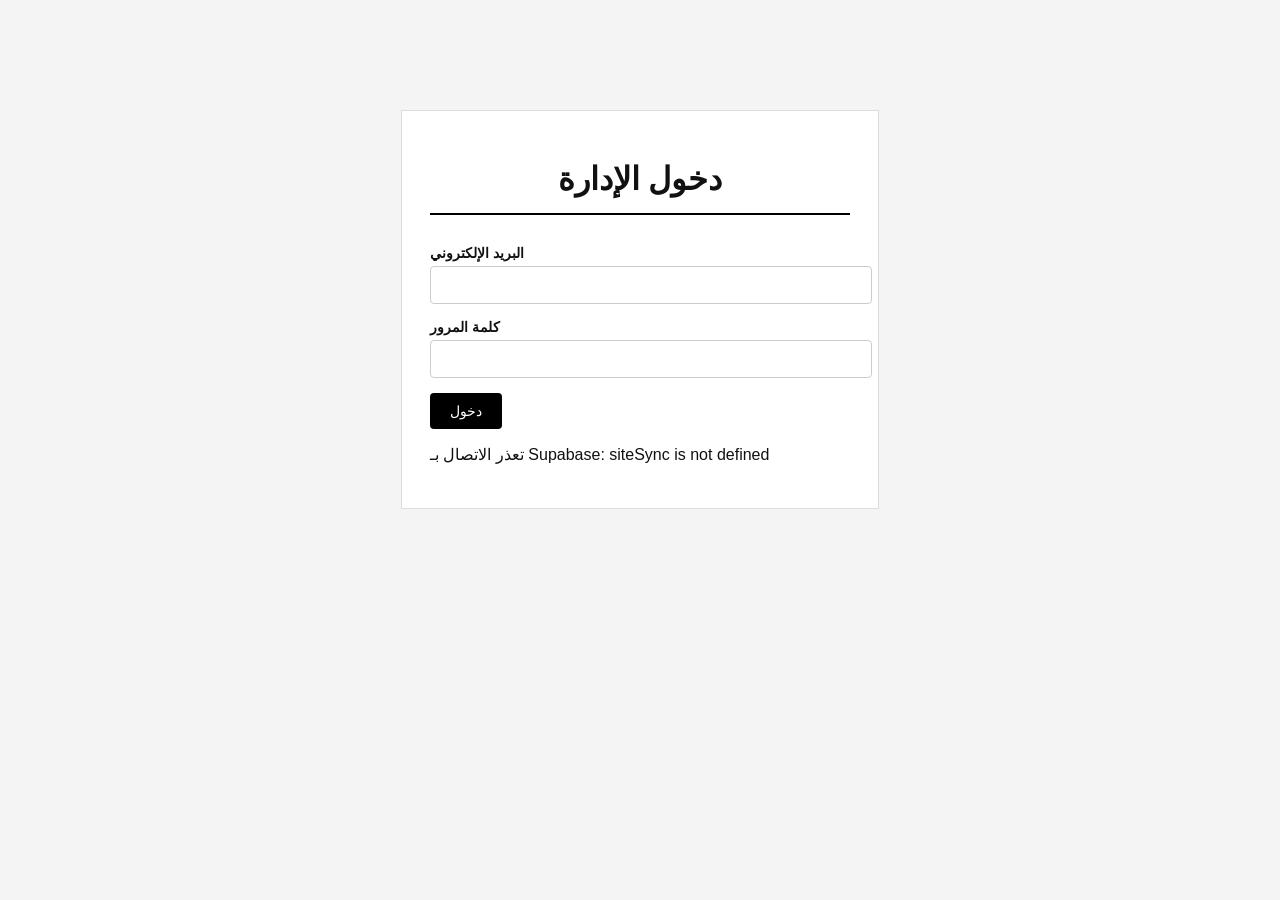
==== commit 3f97fe63: "dashboard- databse supabase with githup" ====
--- a/dashboard.html
+++ b/dashboard.html
@@ -22,6 +22,14 @@
             box-shadow: 0 4px 15px rgba(0,0,0,0.1);
         }
 
+        .login-container {
+            max-width: 420px;
+            margin: 10vh auto;
+            padding: 28px;
+            background: #fff;
+            border: 1px solid #ddd;
+        }
+
         h1 {
             text-align: center;
             margin-bottom: 30px;
@@ -52,6 +60,8 @@
         }
 
         input[type="text"],
+        input[type="email"],
+        input[type="password"],
         textarea,
         input[type="file"] {
             width: 100%;
@@ -194,7 +204,17 @@
 </head>
 <body>
 
-    <div class="dashboard-container">
+    <form id="dashboardLogin" class="login-container" hidden>
+        <h1>دخول الإدارة</h1>
+        <label for="adminEmail">البريد الإلكتروني</label>
+        <input id="adminEmail" type="email" autocomplete="username" required>
+        <label for="adminPassword">كلمة المرور</label>
+        <input id="adminPassword" type="password" autocomplete="current-password" required>
+        <button type="submit">دخول</button>
+        <p id="loginStatus" role="status" aria-live="polite"></p>
+    </form>
+
+    <div class="dashboard-container" id="dashboardContent" hidden>
         <h1>⚙️ Admin Dashboard</h1>
 
         <!-- زر الرجوع للموقع -->
@@ -228,6 +248,14 @@
 
             <label>نص "الرؤية" (Vision)</label>
             <textarea id="vision">To be the leading digital agency recognized for excellence, creativity, and measurable impact on our clients' success.</textarea>
+
+            <label for="missionImageFile">صورة قسم Mission</label>
+            <input type="file" id="missionImageFile" accept="image/*">
+            <img id="missionImagePreview" alt="معاينة صورة Mission" hidden style="max-width: 240px; max-height: 160px; object-fit: contain;">
+
+            <label for="visionImageFile">صورة قسم Vision</label>
+            <input type="file" id="visionImageFile" accept="image/*">
+            <img id="visionImagePreview" alt="معاينة صورة Vision" hidden style="max-width: 240px; max-height: 160px; object-fit: contain;">
 
             <label>عنوان قسم About Us</label>
             <input type="text" id="aboutHeadingInput" value="About Us">
@@ -260,6 +288,9 @@
             <h2>تعديل الصور</h2>
             <label>رابط صورة "لماذا نحن" (Why Us)</label>
             <input type="text" id="whyImg" placeholder="ضع رابط صورة هنا">
+            <label for="whyImageFile">أو ارفع صورة من جهازك</label>
+            <input type="file" id="whyImageFile" accept="image/*">
+            <img id="whyImagePreview" alt="معاينة صورة Why Us" hidden style="max-width: 240px; max-height: 160px; object-fit: contain;">
         </div>
 
         <!-- إدارة محتوى الأقسام -->
@@ -313,10 +344,14 @@
         <div class="admin-actions">
             <button onclick="saveData()">💾 حفظ جميع التغييرات</button>
             <button onclick="clearData()" style="background: red;">🗑️ مسح كل البيانات</button>
+            <button type="button" onclick="signOutDashboard()">تسجيل الخروج</button>
             <p id="saveStatus" role="status" aria-live="polite">تُحفظ تعديلات القوائم تلقائيًا.</p>
         </div>
     </div>
 
+    <script src="https://cdn.jsdelivr.net/npm/@supabase/supabase-js@2"></script>
+    <script src="supabase-config.js"></script>
+    <script src="site-sync.js"></script>
     <script>
         const defaultAboutFeatures = [
             { title: 'Build Strong & Memorable', icon: '' },
@@ -422,6 +457,7 @@
             contactSubheadingInput: 'contactSubheading'
         };
         let pendingLogoImage = '';
+        let pendingLogoFile = null;
 
         function isImageSource(value) {
             return /^(https?:\/\/|data:|blob:)/i.test(value) || /\.(avif|gif|jpe?g|png|webp)([?#]|$)/i.test(value);
@@ -445,8 +481,8 @@
         function persistManager(key) {
             const definition = managerDefinitions[key];
             localStorage.setItem(definition.storageKey, JSON.stringify(dashboardLists[key]));
+            siteSync.queueSave();
             if (key === 'contactLinks') syncContactInputs();
-            setSaveStatus('تم حفظ تعديلات القوائم تلقائيًا.');
         }
 
         const contactFieldDefinitions = [
@@ -544,6 +580,24 @@
                         preview.hidden = !isImageSource(input.value);
                         if (!preview.hidden) preview.src = input.value;
                         fieldWrap.appendChild(preview);
+
+                        const fileInput = document.createElement('input');
+                        fileInput.type = 'file';
+                        fileInput.accept = 'image/*';
+                        fileInput.setAttribute('aria-label', `رفع صورة: ${field.label} ${index + 1}`);
+                        fileInput.addEventListener('change', async () => {
+                            const file = fileInput.files[0];
+                            if (!file) return;
+                            try {
+                                setSaveStatus('جارٍ رفع الصورة...');
+                                input.value = await siteSync.uploadImage(file);
+                                input.dispatchEvent(new Event('input'));
+                                setSaveStatus('تم رفع الصورة وحفظها.');
+                            } catch (error) {
+                                setSaveStatus(`تعذر رفع الصورة: ${error.message}`);
+                            }
+                        });
+                        fieldWrap.appendChild(fileInput);
                     }
 
                     input.addEventListener('input', () => {
@@ -591,21 +645,25 @@
         function previewLogo(input) {
             const file = input.files[0];
             if (!file) return;
-            const reader = new FileReader();
-            reader.onload = function(event) {
-                pendingLogoImage = event.target.result;
-                document.getElementById('logoPreview').src = pendingLogoImage;
-            };
-            reader.readAsDataURL(file);
-        }
-
-        function saveLogo() {
-            if (!pendingLogoImage) {
+            pendingLogoFile = file;
+            pendingLogoImage = URL.createObjectURL(file);
+            document.getElementById('logoPreview').src = pendingLogoImage;
+        }
+
+        async function saveLogo() {
+            if (!pendingLogoFile && !pendingLogoImage) {
                 alert('⚠️ من فضلك اختر صورة أولاً');
                 return;
             }
-            localStorage.setItem('siteLogoImage', pendingLogoImage);
-            setSaveStatus('تم حفظ اللوجو.');
+            try {
+                if (pendingLogoFile) pendingLogoImage = await siteSync.uploadImage(pendingLogoFile);
+                localStorage.setItem('siteLogoImage', pendingLogoImage);
+                pendingLogoFile = null;
+                await siteSync.saveNow();
+                setSaveStatus('تم حفظ اللوجو ومزامنته.');
+            } catch (error) {
+                setSaveStatus(`تعذرت مزامنة اللوجو: ${error.message}`);
+            }
         }
 
         function loadDashboardData() {
@@ -619,6 +677,19 @@
                 if (saved !== null) input.value = saved;
             });
             document.getElementById('whyImg').value = localStorage.getItem('whyImg') || '';
+            const whyImagePreview = document.getElementById('whyImagePreview');
+            if (isImageSource(document.getElementById('whyImg').value)) {
+                whyImagePreview.src = document.getElementById('whyImg').value;
+                whyImagePreview.hidden = false;
+            }
+            ['missionImage', 'visionImage'].forEach((key) => {
+                const image = localStorage.getItem(key);
+                const preview = document.getElementById(`${key}Preview`);
+                if (image) {
+                    preview.src = image;
+                    preview.hidden = false;
+                }
+            });
 
             const legacyAboutIcons = readArray('aboutIcons', []);
             const migratedFeatures = defaultAboutFeatures.map((feature, index) => ({
@@ -665,24 +736,91 @@
             });
         }
 
-        window.onload = loadDashboardData;
-
-        function saveData() {
+        async function initializeDashboard() {
+            const loginForm = document.getElementById('dashboardLogin');
+            const dashboard = document.getElementById('dashboardContent');
+            const session = await siteSync.getSession();
+            if (!session) {
+                loginForm.hidden = false;
+                return;
+            }
+
+            const hasSharedContent = await siteSync.load();
+            dashboard.hidden = false;
+            loadDashboardData();
+            if (!hasSharedContent) await siteSync.saveNow();
+
+            const setupImageUpload = (inputId, storageKey, previewId) => {
+                document.getElementById(inputId).addEventListener('change', async (event) => {
+                    const file = event.target.files[0];
+                    if (!file) return;
+                    try {
+                        setSaveStatus('جارٍ رفع الصورة...');
+                        const url = await siteSync.uploadImage(file);
+                        localStorage.setItem(storageKey, url);
+                        const preview = document.getElementById(previewId);
+                        preview.src = url;
+                        preview.hidden = false;
+                        siteSync.queueSave();
+                        setSaveStatus('تم رفع الصورة ومزامنتها.');
+                    } catch (error) {
+                        setSaveStatus(`تعذر رفع الصورة: ${error.message}`);
+                    }
+                });
+            };
+
+            setupImageUpload('whyImageFile', 'whyImg', 'whyImagePreview');
+            setupImageUpload('missionImageFile', 'missionImage', 'missionImagePreview');
+            setupImageUpload('visionImageFile', 'visionImage', 'visionImagePreview');
+        }
+
+        document.getElementById('dashboardLogin').addEventListener('submit', async (event) => {
+            event.preventDefault();
+            const status = document.getElementById('loginStatus');
+            status.textContent = 'جارٍ تسجيل الدخول...';
+            try {
+                await siteSync.signIn(document.getElementById('adminEmail').value, document.getElementById('adminPassword').value);
+                window.location.reload();
+            } catch (error) {
+                status.textContent = `تعذر تسجيل الدخول: ${error.message}`;
+            }
+        });
+
+        async function signOutDashboard() {
+            await siteSync.signOut();
+            window.location.reload();
+        }
+
+        initializeDashboard().catch((error) => {
+            document.getElementById('dashboardLogin').hidden = false;
+            document.getElementById('loginStatus').textContent = `تعذر الاتصال بـ Supabase: ${error.message}`;
+        });
+
+        async function saveData() {
             Object.entries(textFields).forEach(([inputId, storageKey]) => {
                 localStorage.setItem(storageKey, document.getElementById(inputId).value);
             });
             localStorage.setItem('whyImg', document.getElementById('whyImg').value);
             Object.keys(managerDefinitions).forEach(persistManager);
-            setSaveStatus('تم حفظ جميع التغييرات.');
-            alert('✅ تم حفظ جميع التغييرات!');
-            window.location.href = 'index.html';
-        }
-
-        function clearData() {
+            try {
+                await siteSync.saveNow();
+                setSaveStatus('تم حفظ جميع التغييرات ومزامنتها.');
+                alert('تم حفظ جميع التغييرات ومزامنتها.');
+                window.location.href = 'index.html';
+            } catch (error) {
+                setSaveStatus(`تعذرت المزامنة: ${error.message}`);
+            }
+        }
+
+        async function clearData() {
             if (confirm('هل أنت متأكد من مسح جميع البيانات؟')) {
-                localStorage.clear();
-                alert('🗑️ تم مسح كل شيء!');
-                window.location.href = 'index.html';
+                try {
+                    await siteSync.clearContent();
+                    alert('تم مسح بيانات الموقع المشتركة.');
+                    window.location.href = 'index.html';
+                } catch (error) {
+                    setSaveStatus(`تعذر المسح: ${error.message}`);
+                }
             }
         }
     </script>
